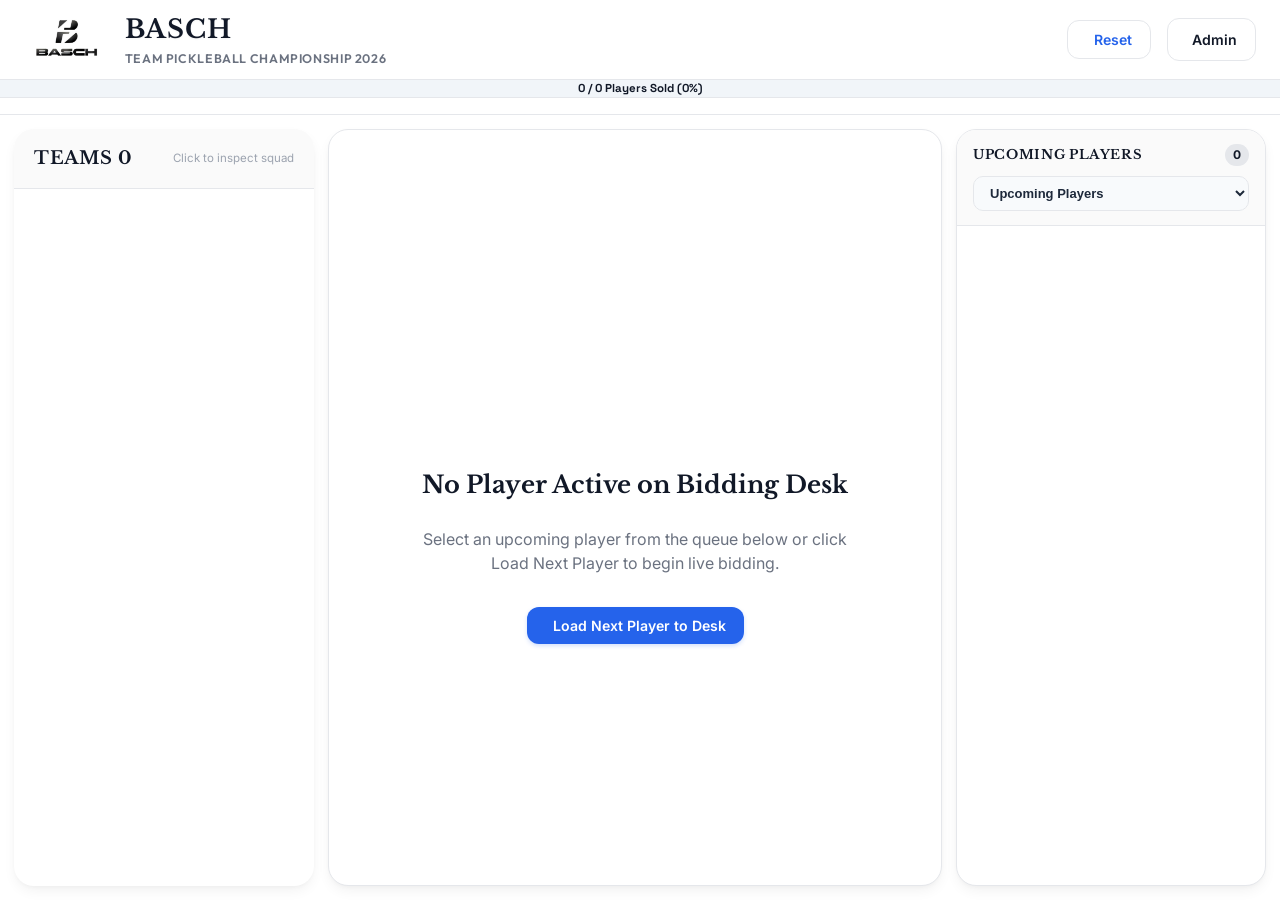
==== templates/index.html @ 8af58396 "Initial commit: BASCH Live Auction Dashboard" ====
<!DOCTYPE html>
<html lang="en">

<head>
    <meta charset="UTF-8">
    <meta name="viewport" content="width=device-width, initial-scale=1.0">
    <title>Live Auction Desk — CS Tennis Academy Pickleball Console</title>
    <!-- Libre Baskerville, Outfit, Poppins, Inter, Space Grotesk -->
    <link rel="preconnect" href="https://fonts.googleapis.com">
    <link rel="preconnect" href="https://fonts.gstatic.com" crossorigin>
    <link
        href="https://fonts.googleapis.com/css2?family=Libre+Baskerville:ital,wght@0,400;0,700;1,400&family=Outfit:wght@500;600;700;800;900&family=Inter:wght@400;500;600;700&family=Poppins:wght@600;700;800&family=Space+Grotesk:wght@600;700&display=swap"
        rel="stylesheet">
    <link rel="stylesheet" href="/static/css/style.css">
    <!-- Lucide Icons (Single clean SVG library) -->
    <script src="https://unpkg.com/lucide@latest"></script>
</head>

<body>

    <!-- Toast Container -->
    <div id="toastContainer" class="toast-container"></div>

    <!-- Header & Top Navigation (SaaS Architecture) -->
    <header class="app-header">
        <div class="header-brand">
            <img src="/static/assets/basch-logo.png" class="brand-logo" alt="BASCH Logo">
            <div class="header-titles">
                <div class="title-row">
                    <h1 id="headerAuctionName">BASCH</h1>
                    <span id="auctionStatusBadge" class="status-badge hidden" style="display:none;"></span>
                </div>
                <p id="headerTournamentSubtitle" style="font-size:0.78rem; color:var(--text-secondary);">Team Pickleball Championship 2026</p>
            </div>
        </div>

        <!-- Hidden elements preserved so JS controller runs cleanly -->
        <div class="hidden" style="display:none;">
            <input type="text" id="globalSearchInput">
            <div id="searchResultsDropdown"></div>
            <button id="btnStartPause"></button>
        </div>

        <!-- Action Controls & Far-Right Admin -->
        <div class="header-actions" style="margin-left: auto; display: flex; align-items: center; gap: 16px;">
            <div class="dropdown-wrapper">
                <button id="btnResetMenu" class="btn btn-outline">
                    <i data-lucide="rotate-ccw"></i>
                    <span>Reset</span>
                </button>
                <div id="resetDropdown" class="dropdown-menu hidden">
                    <a href="#" class="dropdown-item" data-reset="all"><i data-lucide="refresh-cw"></i> Reset Entire Auction</a>
                    <a href="#" class="dropdown-item" data-reset="teams"><i data-lucide="shield"></i> Reset Teams & Squads</a>
                    <a href="#" class="dropdown-item" data-reset="coins"><i data-lucide="coins"></i> Reset Coins Only</a>
                </div>
            </div>

            <a href="/admin/" class="btn btn-outline" style="display: flex; align-items: center; gap: 6px; text-decoration: none; border-color: var(--border-color); color: var(--text-primary); font-weight: 600;">
                <i data-lucide="settings"></i>
                <span>Admin</span>
            </a>
        </div>
    </header>

    <!-- Global Progress Strip -->
    <div class="global-progress-strip">
        <div id="globalProgressBar" class="progress-fill" style="width: 0%;"></div>
        <span id="globalProgressText" class="progress-text">0 / 0 Players Sold (0%)</span>
    </div>

    <!-- Category Filter Tabs Bar -->
    <div class="category-tabs-bar" id="categoryTabsBar">
        <!-- Dynamically injected category pills -->
    </div>

    <!-- Main 3-Column Arena Layout (Clean 32px Spacing) -->
    <main class="main-dashboard-grid">
        <!-- Left Panel: Compact Teams List (Zero Badge Clutter) -->
        <section class="panel panel-left-teams">
            <div class="panel-header">
                <h2>Teams <span class="badge" id="teamCountBadge">0</span></h2>
                <span style="font-size:0.72rem; color:var(--text-muted);">Click to inspect squad</span>
            </div>
            <div class="teams-scroll-box" id="teamsContainer">
                <!-- Dynamically injected compact team rows -->
            </div>
        </section>

        <!-- Center & Right Panel: Unified Professional Auction Console (50% Player / 50% Current Bid) -->
        <section class="panel panel-center-arena" id="centerArenaPanel"
            style="grid-column: 2; display: flex; flex-direction: column; overflow: hidden; background: #FFFFFF; border: 1px solid var(--border-color); border-radius: var(--radius-lg); box-shadow: var(--shadow-md);">
            <!-- Empty desk state -->
            <div id="noActivePlayerState" class="empty-arena-box"
                style="flex: 1; display: flex; flex-direction: column; align-items: center; justify-content: center; padding: 48px;">
                <i data-lucide="award"
                    style="width:64px; height:64px; color:var(--text-muted); stroke-width:1.5px;"></i>
                <h3 style="margin-top: 16px; font-size: 1.5rem; color: #111827;">No Player Active on Bidding Desk</h3>
                <p style="color: var(--text-secondary); margin: 8px 0 16px 0;">Select an upcoming player from the queue
                    below or click Load Next Player to begin live bidding.</p>
                <button id="btnLoadNextPlayer" class="btn btn-primary">
                    <i data-lucide="zap"></i>
                    <span>Load Next Player to Desk</span>
                </button>
            </div>

            <!-- Active Desk Container (50% Player / 50% Current Bid) -->
            <div id="activeArenaContainer" class="active-arena-box hidden"
                style="display: grid; grid-template-columns: 1fr 1fr; flex: 1; min-height: 0; overflow: hidden;">
                <!-- Hidden spans to preserve JS compatibility for rank/seed/base price -->
                <span id="activePlayerBasePrice" class="hidden"></span>
                <span id="activePlayerRanking" class="hidden"></span>
                <span id="activePlayerSeed" class="hidden"></span>

                <!-- LEFT SECTION: PLAYER (50%) -->
                <div class="console-left-player"
                    style="padding: 10px 20px 20px 20px; border-right: 1px solid var(--border-color); display: flex; flex-direction: column; overflow-y: auto;">
                    <div
                        style="font-size: 11px; font-weight: 700; color: #6B7280; text-transform: uppercase; letter-spacing: 0.08em; margin-bottom: 12px;">
                        ACTIVE PLAYER</div>

                    <!-- Player Card: Photo beside Name & Category -->
                    <div
                        style="display: flex; align-items: center; gap: 16px; margin-bottom: 16px; padding-bottom: 16px; border-bottom: 1px solid var(--border-color);">
                        <img id="activePlayerPhoto" src="" alt="Player Photo"
                            style="width: 100px; height: 100px; border-radius: 14px; object-fit: cover; border: 1px solid var(--border-color); box-shadow: var(--shadow-sm); flex-shrink: 0;">
                        <div style="display: flex; flex-direction: column; justify-content: center; overflow: hidden;">
                            <h2 id="activePlayerName"
                                style="font-family: 'Libre Baskerville', Georgia, serif; font-size: 24px; font-weight: 700; color: #111827; margin: 0 0 4px 0; line-height: 1.2; white-space: nowrap; overflow: hidden; text-overflow: ellipsis;">
                                Player Name</h2>
                            <div id="activePlayerCategoryBadge"
                                style="font-size: 14px; color: #6B7280; font-weight: 500;">Category</div>
                        </div>
                    </div>

                    <!-- Bid History Section -->
                    <div
                        style="display: flex; align-items: center; justify-content: space-between; margin-bottom: 10px;">
                        <span style="font-size: 15px; font-weight: 700; color: #111827;">Bid History</span>
                        <span style="font-size: 12px; color: #6B7280; font-weight: 600;" id="bidHistoryCount">0
                            Bids</span>
                    </div>
                    <div id="bidHistoryList"
                        style="display: flex; flex-direction: column; gap: 6px; overflow-y: auto; flex: 1; min-height: 120px; max-height: 260px;">
                        <p class="empty-text">No bids placed yet for this player.</p>
                    </div>
                </div>

                <!-- RIGHT SECTION: CURRENT BID (50%) -->
                <div class="console-right-bidding"
                    style="padding: 10px 20px 20px 20px; display: flex; flex-direction: column; gap: 14px; height: 100%; overflow: hidden;">
                    <!-- Hidden elements preserved for JS safety -->
                    <div style="display:none; height:0; overflow:hidden; position:absolute;">
                        <span id="timerDisplay"></span>
                        <button id="btnExtendTimer"></button>
                    </div>

                    <!-- 1. Header & Compact Banner: Current Bid Amount & Leading Team -->
                    <div>
                        <div
                            style="font-size: 13px; font-weight: 800; color: #64748B; text-transform: uppercase; letter-spacing: 0.08em; margin-bottom: 6px;">
                            CURRENT BID</div>
                        <div
                            style="background: #F8FAFC; border: 1.5px solid var(--border-color); border-radius: 12px; padding: 14px 20px; display: flex; align-items: center; justify-content: space-between; gap: 16px;">
                            <div style="display: flex; align-items: baseline; gap: 8px;">
                                <span id="currentBidAmount" class="num-font"
                                    style="font-size: 48px; font-weight: 800; color: #111827; line-height: 1;">0</span>
                                <span
                                    style="font-size: 15px; color: #D97706; font-weight: 700;">🪙 Coins</span>
                            </div>
                            <div style="text-align: right; display: flex; flex-direction: column; align-items: flex-end; justify-content: center; overflow: hidden;">
                                <div
                                    style="font-size: 11px; color: #64748B; font-weight: 700; text-transform: uppercase; letter-spacing: 0.06em; margin-bottom: 2px;">
                                    Highest Bidder</div>
                                <div id="highestBidderName"
                                    style="font-size: 20px; font-weight: 800; font-family: var(--font-heading); line-height: 1.2; color: #9CA3AF; white-space: nowrap; overflow: hidden; text-overflow: ellipsis; max-width: 210px;">
                                    Waiting for initial bid...</div>
                            </div>
                        </div>
                    </div>

                    <div style="border-top: 1px solid var(--border-color); margin: 2px 0;"></div>

                    <!-- 2. QUICK BID Block -->
                    <div>
                        <div
                            style="font-size: 12px; font-weight: 800; color: #64748B; text-transform: uppercase; letter-spacing: 0.08em; margin-bottom: 10px;">
                            QUICK BID</div>
                        <div id="bidButtonsContainer"
                            style="display: flex; flex-wrap: wrap; justify-content: center; gap: 8px; margin-bottom: 12px;">
                            <!-- Dynamically injected increment buttons -->
                        </div>
                        <div style="display: flex; gap: 8px; justify-content: center; align-items: center;">
                            <span style="font-size: 13px; font-weight: 600; color: #475569;">Custom Amount</span>
                            <input type="number" id="customBidInput" placeholder="Amount..." step="10" min="10"
                                style="padding: 8px 12px; border: 1.5px solid #CBD5E1; border-radius: 8px; font-size: 14px; width: 130px; text-align: center; font-weight: 600; background: #FFFFFF; color: #1E293B;">
                            <button id="btnCustomBid"
                                style="background: #2563EB; color: #FFFFFF; font-weight: 600; font-size: 14px; padding: 8px 16px; border: none; border-radius: 8px; cursor: pointer; transition: all 0.15s; box-shadow: 0 2px 6px rgba(37, 99, 235, 0.2);">+ Add</button>
                        </div>
                    </div>

                    <div style="border-top: 1px solid var(--border-color); margin: 2px 0;"></div>

                    <!-- 3. SELECT TEAM Block (Stretches to fill space so no scrollbar!) -->
                    <div style="flex: 1; min-height: 0; display: flex; flex-direction: column;">
                        <div
                            style="font-size: 12px; font-weight: 800; color: #64748B; text-transform: uppercase; letter-spacing: 0.08em; margin-bottom: 10px;">
                            SELECT TEAM</div>
                        <div id="quickTeamSelectorGrid"
                            style="display: grid; grid-template-columns: 1fr 1fr; gap: 10px; flex: 1; min-height: 0; overflow-y: auto; align-content: start; padding-right: 2px;">
                            <!-- Dynamically injected quick team buttons -->
                        </div>
                    </div>

                    <div style="border-top: 1px solid var(--border-color); margin: 2px 0;"></div>

                    <!-- 4. Action Buttons: SOLD and Undo / Mark Unsold -->
                    <div style="display: flex; flex-direction: column; gap: 10px; margin-top: auto;">
                        <button id="btnMarkSold"
                            style="width: 100%; height: 54px; background: #047857; color: #FFFFFF; border: none; border-radius: 12px; font-size: 18px; font-weight: 700; cursor: pointer; display: flex; align-items: center; justify-content: center; gap: 10px; box-shadow: 0 4px 12px rgba(4, 120, 87, 0.25); transition: background 0.15s;">
                            <svg xmlns="http://www.w3.org/2000/svg" width="22" height="22" viewBox="0 0 24 24" fill="none" stroke="currentColor" stroke-width="2.5" stroke-linecap="round" stroke-linejoin="round" class="lucide lucide-gavel"><path d="m14.5 12.5-8 8a2.119 2.119 0 1 1-3-3l8-8"/><path d="m16 16 6-6"/><path d="m8 8 6-6"/><path d="m9 7 8 8"/><path d="m21 11-8-8"/></svg>
                            <span>SOLD</span>
                        </button>
                        <div style="display: flex; gap: 10px;">
                            <button id="btnUndoBid"
                                style="flex: 1; height: 44px; background: #FFFFFF; color: #2563EB; border: 1.5px solid #2563EB; border-radius: 10px; font-size: 15px; font-weight: 600; cursor: pointer; transition: all 0.15s;">
                                Undo Last Bid
                            </button>
                            <button id="btnMarkUnsold"
                                style="flex: 1; height: 44px; background: #FFFFFF; color: #2563EB; border: 1.5px solid #2563EB; border-radius: 10px; font-size: 15px; font-weight: 600; cursor: pointer; transition: all 0.15s;"
                                title="Skip and mark as Unsold">
                                Mark Unsold
                            </button>
                        </div>
                    </div>
                </div>
            </div>
        </section>

        <!-- Right Panel: Players Roster with Dropdown (Upcoming, Sold, Unsold) -->
        <section class="panel panel-right-queue" id="queueRightPanel"
            style="grid-column: 3; display: flex; flex-direction: column; overflow: hidden; background: #FFFFFF; border: 1px solid var(--border-color); border-radius: var(--radius-lg); box-shadow: var(--shadow-md);">
            <div class="panel-header"
                style="flex-direction: column; align-items: stretch; gap: 10px; padding: 14px 16px;">
                <div style="display: flex; align-items: center; justify-content: space-between;">
                    <h2 id="currentQueueTitle"
                        style="font-size: 13px; font-weight: 800; color: #111827; letter-spacing: 0.05em; text-transform: uppercase;">
                        Upcoming Players</h2>
                    <span class="badge" id="queueCountBadge"
                        style="background: #E5E7EB; color: #111827; font-size: 12px; padding: 2px 8px; border-radius: 999px; font-weight: 700;">0</span>
                </div>
                <!-- Dropdown for All 3 Options -->
                <select id="queueSelectDropdown"
                    style="width: 100%; padding: 8px 12px; border: 1.5px solid var(--border-color); border-radius: 10px; font-weight: 600; font-size: 13px; background: #F8FAFC; color: #1E293B; cursor: pointer; outline: none; transition: all 0.15s;">
                    <option value="live">Upcoming Players</option>
                    <option value="sold">Sold Roster</option>
                    <option value="unsold">Unsold Pool</option>
                </select>
            </div>
            <!-- Scrollable Vertical List Container -->
            <div id="upcomingSlider"
                style="padding: 12px; overflow-y: auto; flex: 1; display: flex; flex-direction: column; gap: 8px;">
                <!-- Dynamically injected vertical player cards -->
            </div>
        </section>
    </main>

    <!-- Modal: Sold Confirmation Dialog -->
    <div id="soldConfirmModal" class="modal-backdrop hidden">
        <div class="modal-dialog" style="max-width: 440px;">
            <div class="modal-header" style="padding: 18px 24px;">
                <h3 style="font-size: 1rem; font-weight: 700; color: #111827;">Confirm Player Sale</h3>
                <button id="btnCancelSold" class="btn-close-modal">✕</button>
            </div>
            <div class="modal-body sold-confirm-body" style="padding: 24px; display: flex; flex-direction: column; align-items: center; gap: 20px;">
                <!-- Player Photo -->
                <img id="modalSoldPhoto" src="" alt="Player" class="modal-player-thumb"
                    style="width: 110px; height: 110px; border-radius: 16px; object-fit: cover; border: 2px solid var(--border-color); box-shadow: 0 4px 16px rgba(0,0,0,0.1);">

                <!-- Player Name -->
                <h2 id="modalSoldPlayerName"
                    style="font-family: var(--font-heading); font-size: 1.7rem; font-weight: 800; color: #111827; margin: 0; text-align: center; line-height: 1.2;">
                    Player Name
                </h2>

                <!-- Team Card: Logo + Name + Price -->
                <div id="modalSoldTeamCard" style="width: 100%; background: #F8FAFC; border: 1.5px solid var(--border-color); border-radius: 14px; padding: 16px 20px; display: flex; align-items: center; gap: 16px;">
                    <img id="modalSoldTeamLogo" src="" alt="Team Logo"
                        style="width: 52px; height: 52px; border-radius: 10px; object-fit: contain; background: #FFFFFF; border: 1px solid var(--border-color); padding: 4px; flex-shrink: 0;">
                    <div style="flex: 1; overflow: hidden;">
                        <div style="font-size: 11px; font-weight: 700; color: #64748B; text-transform: uppercase; letter-spacing: 0.08em; margin-bottom: 2px;">Winning Team</div>
                        <div id="modalSoldTeamName" style="font-family: var(--font-heading); font-size: 1.1rem; font-weight: 800; color: #111827; white-space: nowrap; overflow: hidden; text-overflow: ellipsis;">Team Name</div>
                    </div>
                    <div style="text-align: right; flex-shrink: 0;">
                        <div style="font-size: 11px; font-weight: 700; color: #64748B; text-transform: uppercase; letter-spacing: 0.08em; margin-bottom: 2px;">Final Price</div>
                        <div style="display: flex; align-items: baseline; gap: 4px; justify-content: flex-end;">
                            <strong id="modalSoldPrice" class="num-font" style="font-size: 1.5rem; font-weight: 800; color: #047857;">0</strong>
                            <span style="font-size: 0.8rem; color: #D97706; font-weight: 700;">🪙</span>
                        </div>
                    </div>
                </div>
            </div>
            <div class="modal-footer" style="padding: 16px 24px;">
                <button onclick="document.getElementById('soldConfirmModal').classList.add('hidden')"
                    class="btn btn-outline">Cancel</button>
                <button id="btnConfirmSoldAction" class="btn btn-success">Confirm SOLD</button>
            </div>
        </div>
    </div>

    <!-- Modal: Slide-Out Team Drawer for Squad Details -->
    <div id="teamDetailsModal" class="modal-backdrop hidden">
        <div class="modal-dialog">
            <div class="modal-header" id="teamModalHeaderStyle">
                <h3 id="teamModalName">Team Name</h3>
                <button id="btnCloseTeamModal" class="btn-close-modal">✕</button>
            </div>
            <div class="modal-body">
                <div class="team-meta-bar">
                    <div><span>Remaining Coins:</span> <strong id="teamModalCoins" class="num-font">5000</strong></div>
                    <div><span>Spent:</span> <strong id="teamModalSpent" class="num-font">0</strong></div>
                    <div><span>Squad Size:</span> <strong id="teamModalSquadSize" class="num-font">0 Players</strong>
                    </div>
                    <div><span>Avg Cost:</span> <strong id="teamModalAvgCost" class="num-font">0</strong></div>
                </div>
                <h4 style="font-family:var(--font-heading); margin-bottom:10px;">Purchased Squad Members</h4>
                <div id="teamModalSquadList" class="squad-list-grid">
                    <!-- Dynamically injected squad members -->
                </div>
            </div>
        </div>
    </div>

    <!-- Core Scripts -->
    <script src="/static/js/api.js"></script>
    <script src="/static/js/render.js"></script>
    <script src="/static/js/app.js"></script>
    <script>
        window.addEventListener("DOMContentLoaded", () => {
            if (window.lucide) lucide.createIcons();
        });
    </script>
</body>

</html>
---- static/css/style.css ----
/**
 * style.css - White Luxury + Sports Premium Theme (IPL / Apple SaaS Minimalism)
 * Zero emoji overload. Powered by Lucide SVG Icons, spacious padding (32px/48px), and high-legibility focus.
 */

:root {
    /* Palette Tokens */
    --bg-main: #FFFFFF;
    --bg-surface: #FAFAFA;
    --bg-subtle: #F1F5F9;
    --border-color: #E5E7EB;
    --border-focus: #2563EB;

    --text-primary: #111827;
    --text-secondary: #6B7280;
    --text-muted: #9CA3AF;

    --accent-primary: #2563EB;
    --accent-primary-hover: #1D4ED8;
    --accent-gold: #F4B400;
    --accent-gold-dark: #D97706;
    --accent-emerald: #10B981;
    --accent-warning: #F59E0B;
    --accent-orange: #FB923C;
    --accent-danger: #EF4444;

    /* Typography Hierarchy */
    --font-heading: 'Libre Baskerville', Georgia, serif;
    --font-subheading: 'Outfit', -apple-system, BlinkMacSystemFont, sans-serif;
    --font-body: 'Inter', -apple-system, BlinkMacSystemFont, sans-serif;
    --font-number: 'Space Grotesk', monospace, sans-serif;

    /* Shadows & Radii */
    --shadow-sm: 0 1px 3px rgba(0, 0, 0, 0.04);
    --shadow-md: 0 6px 14px -2px rgba(0, 0, 0, 0.06), 0 2px 4px -1px rgba(0, 0, 0, 0.03);
    --shadow-lg: 0 20px 30px -5px rgba(37, 99, 235, 0.08), 0 8px 10px -6px rgba(0, 0, 0, 0.03);

    --radius-sm: 8px;
    --radius-md: 12px;
    --radius-lg: 20px;
}

* {
    box-sizing: border-box;
    margin: 0;
    padding: 0;
}

body {
    background-color: var(--bg-main);
    color: var(--text-primary);
    font-family: var(--font-body);
    line-height: 1.5;
    height: 100vh;
    display: flex;
    flex-direction: column;
    overflow-x: hidden;
    overflow-y: auto;
}

.hidden {
    display: none !important;
}

/* Lucide SVG Icons Alignment */
.lucide {
    width: 18px;
    height: 18px;
    stroke-width: 2.2px;
    vertical-align: middle;
    flex-shrink: 0;
}

.lucide-lg {
    width: 24px;
    height: 24px;
}

.lucide-xl {
    width: 32px;
    height: 32px;
}

/* Metallic Gold Coin Badge */
.gold-coin-badge {
    background: linear-gradient(135deg, #FFD700 0%, #F4B400 50%, #D97706 100%);
    color: #111827;
    font-family: var(--font-number);
    font-weight: 700;
    font-size: 0.84rem;
    padding: 5px 14px;
    border-radius: 999px;
    display: inline-flex;
    align-items: center;
    gap: 6px;
    box-shadow: 0 2px 6px rgba(244, 180, 0, 0.35);
    white-space: nowrap;
}

.num-font {
    font-family: var(--font-number);
    font-weight: 700;
}

/* Toast Notifications */
.toast-container {
    position: fixed;
    top: 24px;
    right: 24px;
    z-index: 9999;
    display: flex;
    flex-direction: column;
    gap: 12px;
}

.toast {
    background: #111827;
    color: #FFFFFF;
    padding: 14px 22px;
    border-radius: var(--radius-md);
    box-shadow: var(--shadow-lg);
    font-weight: 600;
    font-size: 0.92rem;
    display: flex;
    align-items: center;
    gap: 12px;
    animation: toastFadeIn 0.25s ease;
}

@keyframes toastFadeIn {
    from {
        opacity: 0;
        transform: translateY(-10px);
    }

    to {
        opacity: 1;
        transform: translateY(0);
    }
}

.toast.toast-success {
    border-left: 5px solid var(--accent-emerald);
}

.toast.toast-error {
    border-left: 5px solid var(--accent-danger);
}

.toast.toast-info {
    border-left: 5px solid var(--accent-primary);
}

/* Header Panel & Top Navigation */
.app-header {
    background: #FFFFFF;
    border-bottom: 1px solid var(--border-color);
    padding: 10px 24px;
    display: flex;
    align-items: center;
    justify-content: space-between;
    gap: 24px;
    position: sticky;
    top: 0;
    z-index: 100;
}

.header-brand {
    display: flex;
    align-items: center;
    gap: 16px;
}

.brand-logo {
    height: 58px;
    width: auto;
    object-fit: contain;
}

.title-row {
    display: flex;
    align-items: center;
    gap: 12px;
}

.title-row h1 {
    font-family: var(--font-heading);
    font-size: 1.6rem;
    font-weight: 800;
    color: #111827;
    letter-spacing: 0.03em;
    text-transform: uppercase;
    text-shadow: 0 1px 2px rgba(0, 0, 0, 0.05);
}

.header-titles p {
    font-family: var(--font-subheading);
    font-size: 0.82rem;
    font-weight: 600;
    color: #2563EB;
    letter-spacing: 0.05em;
    text-transform: uppercase;
    margin-top: 2px;
}

.page-header {
    background: #FFFFFF;
    border-bottom: 1px solid var(--border-color);
    padding: 18px 32px;
    display: flex;
    align-items: center;
    justify-content: space-between;
    gap: 24px;
}

.page-header>div:first-child {
    font-family: var(--font-heading);
    font-size: 1.25rem;
    font-weight: 800;
    color: #111827;
    letter-spacing: 0.02em;
    text-transform: uppercase;
}

.page-header p {
    font-family: var(--font-subheading);
    font-size: 0.86rem;
    font-weight: 500;
    color: var(--text-secondary);
    text-transform: none;
    letter-spacing: normal;
    margin-top: 4px;
}

/* SaaS Navigation Links */
.app-nav {
    display: flex;
    align-items: center;
    gap: 4px;
    background: var(--bg-surface);
    padding: 4px;
    border-radius: var(--radius-md);
    border: 1px solid var(--border-color);
}

.nav-link {
    display: inline-flex;
    align-items: center;
    gap: 8px;
    padding: 8px 16px;
    border-radius: 8px;
    font-size: 0.86rem;
    font-weight: 600;
    color: var(--text-secondary);
    text-decoration: none;
    transition: all 0.15s ease;
}

.nav-link:hover {
    color: var(--text-primary);
    background: #FFFFFF;
}

.nav-link.active {
    background: #FFFFFF;
    color: var(--accent-primary);
    box-shadow: var(--shadow-sm);
}

/* Status Badges */
.status-badge {
    padding: 4px 12px;
    border-radius: 999px;
    font-size: 0.74rem;
    font-weight: 700;
    text-transform: uppercase;
    letter-spacing: 0.05em;
    display: inline-flex;
    align-items: center;
    gap: 6px;
}

.status-live {
    background: #ECFDF5;
    color: #10B981;
    border: 1px solid #A7F3D0;
}

.status-paused {
    background: #FFFBEB;
    color: #F59E0B;
    border: 1px solid #FDE68A;
}

.status-completed {
    background: #EFF6FF;
    color: #2563EB;
    border: 1px solid #BFDBFE;
}

/* Search Bar (280-340px) */
.search-wrapper {
    position: relative;
    width: 300px;
}

.search-input-box {
    display: flex;
    align-items: center;
    background: var(--bg-surface);
    border: 1px solid var(--border-color);
    border-radius: var(--radius-md);
    padding: 8px 14px;
    gap: 8px;
}

.search-input-box:focus-within {
    background: #FFFFFF;
    border-color: var(--border-focus);
    box-shadow: 0 0 0 3px rgba(37, 99, 235, 0.12);
}

#globalSearchInput {
    border: none;
    background: transparent;
    width: 100%;
    font-size: 0.86rem;
    color: var(--text-primary);
    font-family: var(--font-body);
}

#globalSearchInput:focus {
    outline: none;
}

.search-dropdown {
    position: absolute;
    top: calc(100% + 6px);
    left: 0;
    width: 100%;
    background: #FFFFFF;
    border: 1px solid var(--border-color);
    border-radius: var(--radius-md);
    box-shadow: var(--shadow-lg);
    z-index: 500;
    max-height: 320px;
    overflow-y: auto;
}

.search-item {
    padding: 12px 16px;
    border-bottom: 1px solid var(--border-color);
    font-size: 0.86rem;
    display: flex;
    justify-content: space-between;
    align-items: center;
    cursor: pointer;
}

.search-item:hover {
    background: var(--bg-subtle);
}

/* Buttons */
.header-actions {
    display: flex;
    align-items: center;
    gap: 12px;
}

.btn {
    display: inline-flex;
    align-items: center;
    justify-content: center;
    gap: 8px;
    padding: 10px 18px;
    border-radius: var(--radius-md);
    font-size: 0.88rem;
    font-weight: 600;
    font-family: var(--font-body);
    cursor: pointer;
    transition: all 0.18s ease;
    white-space: nowrap;
    border: none;
}

.btn-primary {
    background: var(--accent-primary);
    color: #FFFFFF;
    box-shadow: 0 2px 4px rgba(37, 99, 235, 0.2);
}

.btn-primary:hover {
    background: var(--accent-primary-hover);
    transform: translateY(-1px);
}

.btn-secondary,
.btn-outline {
    background: #FFFFFF;
    color: var(--accent-primary);
    border: 1px solid var(--border-color);
}

.btn-secondary:hover,
.btn-outline:hover {
    background: #EFF6FF;
    border-color: #2563EB;
}

.btn-success {
    background: var(--accent-emerald);
    color: #FFFFFF;
    box-shadow: 0 2px 4px rgba(16, 185, 129, 0.2);
}

.btn-success:hover {
    background: #059669;
}

.btn-danger {
    background: var(--accent-danger);
    color: #FFFFFF;
}

.btn-danger:hover {
    background: #DC2626;
}

.btn-warning {
    background: var(--accent-warning);
    color: #FFFFFF;
}

/* Dropdowns */
.dropdown-wrapper {
    position: relative;
}

.dropdown-menu {
    position: absolute;
    top: calc(100% + 6px);
    right: 0;
    background: #FFFFFF;
    border: 1px solid var(--border-color);
    border-radius: var(--radius-md);
    box-shadow: var(--shadow-md);
    z-index: 200;
    min-width: 220px;
    display: flex;
    flex-direction: column;
    padding: 6px 0;
}

.dropdown-item {
    padding: 10px 16px;
    color: var(--text-primary);
    text-decoration: none;
    font-size: 0.86rem;
    font-weight: 500;
    display: flex;
    align-items: center;
    gap: 8px;
}

.dropdown-item:hover {
    background: var(--bg-subtle);
}

/* Progress Strip */
.global-progress-strip {
    background: #F1F5F9;
    height: 18px;
    width: 100%;
    position: relative;
    display: flex;
    align-items: center;
    justify-content: center;
    border-bottom: 1px solid var(--border-color);
}

.progress-fill {
    background: linear-gradient(90deg, #059669, #10B981);
    height: 100%;
    position: absolute;
    left: 0;
    top: 0;
    transition: width 0.35s ease;
}

.progress-text {
    position: relative;
    z-index: 2;
    font-size: 0.72rem;
    font-weight: 700;
    color: #111827;
    font-family: var(--font-number);
}

/* Category Filter Bar */
.category-tabs-bar {
    background: #FFFFFF;
    border-bottom: 1px solid var(--border-color);
    padding: 8px 24px;
    display: flex;
    align-items: center;
    gap: 8px;
    overflow-x: auto;
    scrollbar-width: none;
    -ms-overflow-style: none;
}
.category-tabs-bar::-webkit-scrollbar { display: none; }

.cat-pill {
    background: var(--bg-surface);
    border: 1.5px solid var(--border-color);
    padding: 6px 16px;
    border-radius: 999px;
    font-size: 0.82rem;
    font-weight: 700;
    color: var(--text-secondary);
    cursor: pointer;
    display: flex;
    align-items: center;
    gap: 7px;
    transition: all 0.18s ease;
    white-space: nowrap;
    letter-spacing: 0.02em;
    font-family: var(--font-subheading);
}

.cat-pill:hover {
    background: #F3F4F6;
    color: var(--text-primary);
    border-color: #CBD5E1;
}

.cat-pill.active {
    background: #EFF6FF;
    border-color: #2563EB;
    color: #2563EB;
    box-shadow: 0 0 0 3px rgba(37,99,235,0.08);
}

.cat-badge {
    background: #E5E7EB;
    color: var(--text-primary);
    font-size: 0.72rem;
    font-family: var(--font-number);
    font-weight: 700;
    padding: 1px 7px;
    border-radius: 999px;
}

.cat-pill.active .cat-badge {
    background: #DBEAFE;
    color: #1D4ED8;
}

/* Main Arena Grid (300px Teams + Professional Console 1fr + 310px Queue) */
.main-dashboard-grid {
    display: grid;
    grid-template-columns: 300px 1fr 310px;
    gap: 14px;
    padding: 14px;
    flex: 1;
    min-height: 0;
}

.panel {
    background: #FFFFFF;
    border-radius: var(--radius-lg);
    display: flex;
    flex-direction: column;
    overflow: hidden;
    box-shadow: var(--shadow-md);
}

.panel-header {
    padding: 16px 20px;
    border-bottom: 1px solid var(--border-color);
    background: var(--bg-surface);
    display: flex;
    align-items: center;
    justify-content: space-between;
}

.panel-header h2 {
    font-family: var(--font-heading);
    font-size: 1.12rem;
    font-weight: 800;
    color: var(--text-primary);
    letter-spacing: 0.03em;
    text-transform: uppercase;
}

/* Left Panel: Compact Teams List (Zero Clutter, Click Opens Drawer) */
.teams-scroll-box {
    padding: 14px;
    overflow-y: auto;
    display: flex;
    flex-direction: column;
    gap: 12px;
    flex: 1;
}

.team-row-compact {
    background: #FFFFFF;
    border: 1px solid var(--border-color);
    border-radius: var(--radius-md);
    padding: 14px 16px;
    display: flex;
    flex-direction: column;
    align-items: stretch;
    gap: 6px;
    cursor: pointer;
    transition: all 0.18s ease;
}

.team-row-compact:hover {
    background: var(--bg-surface);
    border-color: #2563EB;
    transform: translateX(2px);
}

.team-row-compact.leading-bidder {
    background: #FFFDF5 !important;
    border: 2px solid var(--accent-gold) !important;
}

.team-dot {
    width: 12px;
    height: 12px;
    border-radius: 50%;
    flex-shrink: 0;
}

.team-row-left {
    display: flex;
    align-items: center;
    gap: 12px;
}

.team-row-left strong {
    font-family: var(--font-heading);
    font-size: 0.92rem;
    font-weight: 700;
    color: var(--text-primary);
}

/* Center Desk: HUGE Visual Focus */
.panel-center-arena {
    padding: 32px;
    display: flex;
    flex-direction: column;
    justify-content: space-between;
    background: #FFFFFF;
    gap: 24px;
}

.empty-arena-box {
    flex: 1;
    display: flex;
    flex-direction: column;
    align-items: center;
    justify-content: center;
    text-align: center;
    padding: 48px;
    gap: 16px;
}

.empty-arena-box h3 {
    font-family: var(--font-heading);
    font-size: 1.5rem;
}

.player-spotlight-huge {
    display: flex;
    align-items: center;
    gap: 28px;
    background: #FFFFFF;
    padding: 24px;
    border-radius: var(--radius-lg);
    box-shadow: var(--shadow-md);
    border: 1px solid var(--border-color);
}

.photo-box-huge {
    position: relative;
    width: 130px;
    height: 130px;
    flex-shrink: 0;
}

.player-photo-huge {
    width: 100%;
    height: 100%;
    border-radius: 16px;
    object-fit: cover;
    border: 1px solid var(--border-color);
}

.live-dot-badge {
    position: absolute;
    bottom: -10px;
    left: 50%;
    transform: translateX(-50%);
    background: #10B981;
    color: #FFFFFF;
    font-size: 0.72rem;
    font-weight: 800;
    padding: 3px 12px;
    border-radius: 999px;
    box-shadow: 0 2px 6px rgba(16, 185, 129, 0.4);
    display: flex;
    align-items: center;
    gap: 4px;
    text-transform: uppercase;
}

.player-info-huge h2 {
    font-family: var(--font-heading);
    font-size: 2rem;
    font-weight: 800;
    color: var(--text-primary);
    margin-bottom: 6px;
}

.player-meta-row {
    display: flex;
    align-items: center;
    gap: 12px;
    font-size: 0.92rem;
    color: var(--text-secondary);
}

/* HUGE Current Bid Desk */
.live-bid-display-huge {
    display: grid;
    grid-template-columns: 1fr 220px;
    gap: 24px;
}

.current-bid-box-huge {
    background: #FFFDF5;
    border: 2px solid var(--accent-gold);
    border-radius: var(--radius-lg);
    padding: 24px 32px;
    display: flex;
    flex-direction: column;
    justify-content: center;
    box-shadow: 0 6px 20px rgba(244, 180, 0, 0.16);
}

.current-bid-box-huge .label {
    font-size: 0.82rem;
    font-weight: 800;
    color: var(--accent-gold-dark);
    text-transform: uppercase;
    letter-spacing: 0.08em;
    margin-bottom: 6px;
}

.bid-amount-giant {
    font-family: var(--font-number);
    font-size: 3.5rem;
    font-weight: 700;
    color: #111827;
    line-height: 1.1;
    display: flex;
    align-items: center;
    gap: 12px;
}

.leading-team-banner {
    margin-top: 10px;
    font-size: 0.95rem;
    font-weight: 700;
    color: #059669;
}

.timer-box-huge {
    background: var(--bg-surface);
    border: 1px solid var(--border-color);
    border-radius: var(--radius-lg);
    padding: 24px;
    display: flex;
    flex-direction: column;
    align-items: center;
    justify-content: center;
}

.timer-box-huge .label {
    font-size: 0.82rem;
    font-weight: 800;
    color: var(--text-secondary);
    text-transform: uppercase;
    letter-spacing: 0.08em;
    margin-bottom: 6px;
}

.timer-digits-giant {
    font-family: var(--font-number);
    font-size: 3rem;
    font-weight: 700;
    color: var(--accent-orange);
}

/* Step Bid Controls */
.bid-controls-section {
    display: flex;
    flex-direction: column;
    gap: 12px;
}

.step-buttons-grid {
    display: grid;
    grid-template-columns: repeat(4, 1fr);
    gap: 12px;
}

.btn-bid-step {
    background: #FFFFFF;
    border: 2px solid #2563EB;
    border-radius: var(--radius-md);
    padding: 14px;
    font-family: var(--font-number);
    font-size: 1.15rem;
    font-weight: 700;
    color: #2563EB;
    cursor: pointer;
    transition: all 0.18s ease;
}

.btn-bid-step:hover {
    background: #2563EB;
    color: #FFFFFF;
}

/* Action Toolbar */
.arena-action-toolbar {
    display: grid;
    grid-template-columns: 2fr 1fr 1fr;
    gap: 12px;
    margin-top: 8px;
}

.btn-sell-action {
    font-size: 1.1rem;
    font-weight: 800;
    padding: 16px;
    letter-spacing: 0.04em;
}

/* Right Panel: Minimalist Feed */
.history-list {
    display: flex;
    flex-direction: column;
    gap: 8px;
}

.history-item-minimal {
    background: #FFFFFF;
    border: 1px solid var(--border-color);
    border-radius: 10px;
    padding: 12px 16px;
    display: flex;
    align-items: center;
    justify-content: space-between;
}

/* Bottom Queue Panel */
.bottom-queue-panel {
    background: #FFFFFF;
    border-top: 1px solid var(--border-color);
    padding: 24px 32px;
    display: flex;
    flex-direction: column;
    gap: 14px;
}

.queue-header {
    display: flex;
    align-items: center;
    justify-content: space-between;
}

.slider-cards-track {
    display: flex;
    gap: 16px;
}

.slider-card-compact {
    background: #FFFFFF;
    border: 1px solid var(--border-color);
    border-radius: 14px;
    padding: 12px 16px;
    min-width: 200px;
    display: flex;
    align-items: center;
    gap: 14px;
    cursor: pointer;
    transition: all 0.2s ease;
    box-shadow: var(--shadow-sm);
}

.slider-card-compact:hover {
    border-color: #2563EB;
    box-shadow: var(--shadow-md);
    transform: translateY(-2px);
}

.slider-thumb-sm {
    width: 44px;
    height: 44px;
    border-radius: 8px;
    object-fit: cover;
}

/* Modals */
.modal-backdrop {
    position: fixed;
    top: 0;
    left: 0;
    width: 100vw;
    height: 100vh;
    background: rgba(17, 24, 39, 0.7);
    z-index: 1000;
    display: flex;
    align-items: center;
    justify-content: center;
    padding: 24px;
}

.modal-dialog {
    background: #FFFFFF;
    border-radius: var(--radius-lg);
    box-shadow: var(--shadow-lg);
    width: 100%;
    max-width: 520px;
    overflow: hidden;
    animation: modalScale 0.2s ease;
}

@keyframes modalScale {
    from {
        opacity: 0;
        transform: scale(0.96);
    }

    to {
        opacity: 1;
        transform: scale(1);
    }
}

.modal-header {
    padding: 20px 28px;
    border-bottom: 1px solid var(--border-color);
    display: flex;
    align-items: center;
    justify-content: space-between;
}

.modal-header h3 {
    font-family: var(--font-heading);
    font-size: 1.25rem;
}

.modal-body {
    padding: 28px;
}

.modal-footer {
    padding: 18px 28px;
    border-top: 1px solid var(--border-color);
    background: var(--bg-surface);
    display: flex;
    justify-content: flex-end;
    gap: 12px;
}
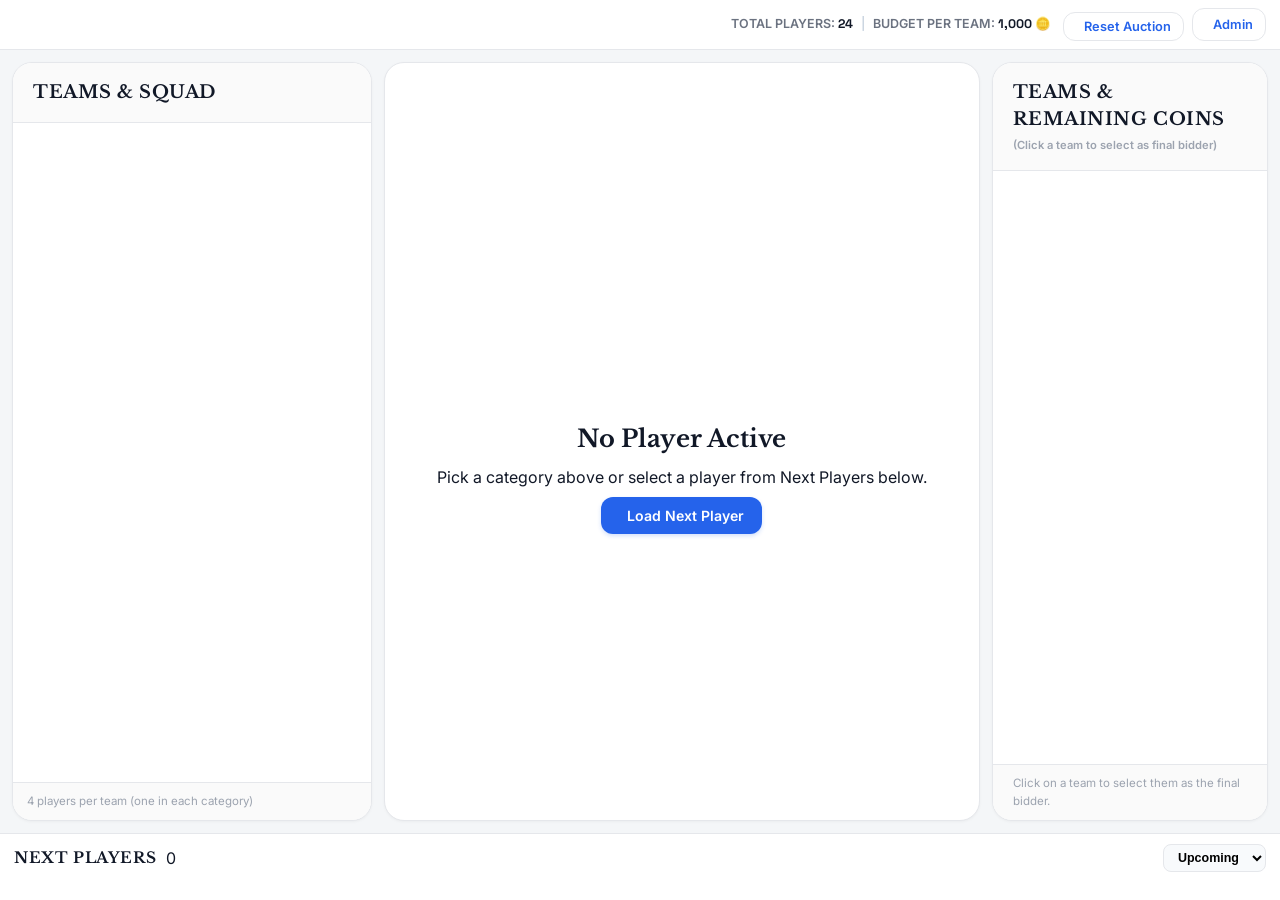
==== commit 0a5e89c5: "latest" ====
--- a/templates/index.html
+++ b/templates/index.html
@@ -4,49 +4,33 @@
 <head>
     <meta charset="UTF-8">
     <meta name="viewport" content="width=device-width, initial-scale=1.0">
-    <title>Live Auction Desk — CS Tennis Academy Pickleball Console</title>
-    <!-- Libre Baskerville, Outfit, Poppins, Inter, Space Grotesk -->
+    <title>Player Auction — Lawn Tennis</title>
     <link rel="preconnect" href="https://fonts.googleapis.com">
     <link rel="preconnect" href="https://fonts.gstatic.com" crossorigin>
     <link
         href="https://fonts.googleapis.com/css2?family=Libre+Baskerville:ital,wght@0,400;0,700;1,400&family=Outfit:wght@500;600;700;800;900&family=Inter:wght@400;500;600;700&family=Poppins:wght@600;700;800&family=Space+Grotesk:wght@600;700&display=swap"
         rel="stylesheet">
     <link rel="stylesheet" href="/static/css/style.css">
-    <!-- Lucide Icons (Single clean SVG library) -->
     <script src="https://unpkg.com/lucide@latest"></script>
 </head>
 
-<body>
-
-    <!-- Toast Container -->
+<body class="auction-desk">
+
     <div id="toastContainer" class="toast-container"></div>
 
-    <!-- Header & Top Navigation (SaaS Architecture) -->
-    <header class="app-header">
-        <div class="header-brand">
-            <img src="/static/assets/basch-logo.png" class="brand-logo" alt="BASCH Logo">
-            <div class="header-titles">
-                <div class="title-row">
-                    <h1 id="headerAuctionName">BASCH</h1>
-                    <span id="auctionStatusBadge" class="status-badge hidden" style="display:none;"></span>
-                </div>
-                <p id="headerTournamentSubtitle" style="font-size:0.78rem; color:var(--text-secondary);">Team Pickleball Championship 2026</p>
-            </div>
-        </div>
-
-        <!-- Hidden elements preserved so JS controller runs cleanly -->
-        <div class="hidden" style="display:none;">
-            <input type="text" id="globalSearchInput">
-            <div id="searchResultsDropdown"></div>
-            <button id="btnStartPause"></button>
-        </div>
-
-        <!-- Action Controls & Far-Right Admin -->
-        <div class="header-actions" style="margin-left: auto; display: flex; align-items: center; gap: 16px;">
+    <!-- Compact utility strip -->
+    <div class="utility-strip">
+        <div class="category-tabs-bar" id="categoryTabsBar"></div>
+        <div class="utility-stats">
+            <span>TOTAL PLAYERS: <strong id="statTotalPlayers">24</strong></span>
+            <span class="stat-sep">|</span>
+            <span>BUDGET PER TEAM: <strong id="statBudgetPerTeam">1,000</strong> 🪙</span>
+        </div>
+        <div class="utility-actions">
             <div class="dropdown-wrapper">
-                <button id="btnResetMenu" class="btn btn-outline">
+                <button id="btnResetMenu" class="btn btn-outline btn-sm">
                     <i data-lucide="rotate-ccw"></i>
-                    <span>Reset</span>
+                    <span>Reset Auction</span>
                 </button>
                 <div id="resetDropdown" class="dropdown-menu hidden">
                     <a href="#" class="dropdown-item" data-reset="all"><i data-lucide="refresh-cw"></i> Reset Entire Auction</a>
@@ -54,217 +38,153 @@
                     <a href="#" class="dropdown-item" data-reset="coins"><i data-lucide="coins"></i> Reset Coins Only</a>
                 </div>
             </div>
-
-            <a href="/admin/" class="btn btn-outline" style="display: flex; align-items: center; gap: 6px; text-decoration: none; border-color: var(--border-color); color: var(--text-primary); font-weight: 600;">
+            <a href="/admin/" class="btn btn-outline btn-sm" style="text-decoration:none;">
                 <i data-lucide="settings"></i>
                 <span>Admin</span>
             </a>
         </div>
-    </header>
-
-    <!-- Global Progress Strip -->
-    <div class="global-progress-strip">
-        <div id="globalProgressBar" class="progress-fill" style="width: 0%;"></div>
-        <span id="globalProgressText" class="progress-text">0 / 0 Players Sold (0%)</span>
-    </div>
-
-    <!-- Category Filter Tabs Bar -->
-    <div class="category-tabs-bar" id="categoryTabsBar">
-        <!-- Dynamically injected category pills -->
-    </div>
-
-    <!-- Main 3-Column Arena Layout (Clean 32px Spacing) -->
-    <main class="main-dashboard-grid">
-        <!-- Left Panel: Compact Teams List (Zero Badge Clutter) -->
+    </div>
+
+    <!-- Hidden legacy hooks kept for JS safety -->
+    <div class="hidden" style="display:none;">
+        <input type="text" id="globalSearchInput">
+        <div id="searchResultsDropdown"></div>
+        <button id="btnStartPause"></button>
+        <div id="globalProgressBar"></div>
+        <span id="globalProgressText"></span>
+        <span id="headerAuctionName"></span>
+        <span id="headerTournamentSubtitle"></span>
+        <span id="auctionStatusBadge"></span>
+        <span id="timerDisplay"></span>
+        <button id="btnExtendTimer"></button>
+        <span id="teamCountBadge">0</span>
+        <span id="bidHistoryCount">0</span>
+        <div id="bidHistoryList"></div>
+    </div>
+
+    <main class="main-dashboard-grid auction-layout">
+        <!-- Left: Teams & Squad -->
         <section class="panel panel-left-teams">
             <div class="panel-header">
-                <h2>Teams <span class="badge" id="teamCountBadge">0</span></h2>
-                <span style="font-size:0.72rem; color:var(--text-muted);">Click to inspect squad</span>
-            </div>
-            <div class="teams-scroll-box" id="teamsContainer">
-                <!-- Dynamically injected compact team rows -->
-            </div>
+                <h2>Teams &amp; Squad</h2>
+            </div>
+            <div class="teams-scroll-box" id="teamsContainer"></div>
+            <div class="teams-footer-note">4 players per team (one in each category)</div>
         </section>
 
-        <!-- Center & Right Panel: Unified Professional Auction Console (50% Player / 50% Current Bid) -->
-        <section class="panel panel-center-arena" id="centerArenaPanel"
-            style="grid-column: 2; display: flex; flex-direction: column; overflow: hidden; background: #FFFFFF; border: 1px solid var(--border-color); border-radius: var(--radius-lg); box-shadow: var(--shadow-md);">
-            <!-- Empty desk state -->
-            <div id="noActivePlayerState" class="empty-arena-box"
-                style="flex: 1; display: flex; flex-direction: column; align-items: center; justify-content: center; padding: 48px;">
-                <i data-lucide="award"
-                    style="width:64px; height:64px; color:var(--text-muted); stroke-width:1.5px;"></i>
-                <h3 style="margin-top: 16px; font-size: 1.5rem; color: #111827;">No Player Active on Bidding Desk</h3>
-                <p style="color: var(--text-secondary); margin: 8px 0 16px 0;">Select an upcoming player from the queue
-                    below or click Load Next Player to begin live bidding.</p>
+        <!-- Center: Active auction -->
+        <section class="panel panel-center-arena" id="centerArenaPanel">
+            <div id="noActivePlayerState" class="empty-arena-box">
+                <i data-lucide="award" style="width:64px; height:64px; color:var(--text-muted); stroke-width:1.5px;"></i>
+                <h3>No Player Active</h3>
+                <p>Pick a category above or select a player from Next Players below.</p>
                 <button id="btnLoadNextPlayer" class="btn btn-primary">
                     <i data-lucide="zap"></i>
-                    <span>Load Next Player to Desk</span>
+                    <span>Load Next Player</span>
                 </button>
             </div>
 
-            <!-- Active Desk Container (50% Player / 50% Current Bid) -->
-            <div id="activeArenaContainer" class="active-arena-box hidden"
-                style="display: grid; grid-template-columns: 1fr 1fr; flex: 1; min-height: 0; overflow: hidden;">
-                <!-- Hidden spans to preserve JS compatibility for rank/seed/base price -->
+            <div id="activeArenaContainer" class="active-arena-box hidden">
                 <span id="activePlayerBasePrice" class="hidden"></span>
                 <span id="activePlayerRanking" class="hidden"></span>
                 <span id="activePlayerSeed" class="hidden"></span>
 
-                <!-- LEFT SECTION: PLAYER (50%) -->
-                <div class="console-left-player"
-                    style="padding: 10px 20px 20px 20px; border-right: 1px solid var(--border-color); display: flex; flex-direction: column; overflow-y: auto;">
-                    <div
-                        style="font-size: 11px; font-weight: 700; color: #6B7280; text-transform: uppercase; letter-spacing: 0.08em; margin-bottom: 12px;">
-                        ACTIVE PLAYER</div>
-
-                    <!-- Player Card: Photo beside Name & Category -->
-                    <div
-                        style="display: flex; align-items: center; gap: 16px; margin-bottom: 16px; padding-bottom: 16px; border-bottom: 1px solid var(--border-color);">
-                        <img id="activePlayerPhoto" src="" alt="Player Photo"
-                            style="width: 100px; height: 100px; border-radius: 14px; object-fit: cover; border: 1px solid var(--border-color); box-shadow: var(--shadow-sm); flex-shrink: 0;">
-                        <div style="display: flex; flex-direction: column; justify-content: center; overflow: hidden;">
-                            <h2 id="activePlayerName"
-                                style="font-family: 'Libre Baskerville', Georgia, serif; font-size: 24px; font-weight: 700; color: #111827; margin: 0 0 4px 0; line-height: 1.2; white-space: nowrap; overflow: hidden; text-overflow: ellipsis;">
-                                Player Name</h2>
-                            <div id="activePlayerCategoryBadge"
-                                style="font-size: 14px; color: #6B7280; font-weight: 500;">Category</div>
-                        </div>
-                    </div>
-
-                    <!-- Bid History Section -->
-                    <div
-                        style="display: flex; align-items: center; justify-content: space-between; margin-bottom: 10px;">
-                        <span style="font-size: 15px; font-weight: 700; color: #111827;">Bid History</span>
-                        <span style="font-size: 12px; color: #6B7280; font-weight: 600;" id="bidHistoryCount">0
-                            Bids</span>
-                    </div>
-                    <div id="bidHistoryList"
-                        style="display: flex; flex-direction: column; gap: 6px; overflow-y: auto; flex: 1; min-height: 120px; max-height: 260px;">
-                        <p class="empty-text">No bids placed yet for this player.</p>
-                    </div>
-                </div>
-
-                <!-- RIGHT SECTION: CURRENT BID (50%) -->
-                <div class="console-right-bidding"
-                    style="padding: 10px 20px 20px 20px; display: flex; flex-direction: column; gap: 14px; height: 100%; overflow: hidden;">
-                    <!-- Hidden elements preserved for JS safety -->
-                    <div style="display:none; height:0; overflow:hidden; position:absolute;">
-                        <span id="timerDisplay"></span>
-                        <button id="btnExtendTimer"></button>
-                    </div>
-
-                    <!-- 1. Header & Compact Banner: Current Bid Amount & Leading Team -->
-                    <div>
-                        <div
-                            style="font-size: 13px; font-weight: 800; color: #64748B; text-transform: uppercase; letter-spacing: 0.08em; margin-bottom: 6px;">
-                            CURRENT BID</div>
-                        <div
-                            style="background: #F8FAFC; border: 1.5px solid var(--border-color); border-radius: 12px; padding: 14px 20px; display: flex; align-items: center; justify-content: space-between; gap: 16px;">
-                            <div style="display: flex; align-items: baseline; gap: 8px;">
-                                <span id="currentBidAmount" class="num-font"
-                                    style="font-size: 48px; font-weight: 800; color: #111827; line-height: 1;">0</span>
-                                <span
-                                    style="font-size: 15px; color: #D97706; font-weight: 700;">🪙 Coins</span>
+                <div class="arena-player-block">
+                    <img id="activePlayerPhoto" src="" alt="Player" class="arena-player-photo">
+                    <div class="arena-player-meta">
+                        <h2 id="activePlayerName">Player Name</h2>
+                        <div id="activePlayerCategoryBadge" class="arena-cat-badge">Category</div>
+                        <div class="arena-base-price">
+                            <span class="coin-icon">🪙</span>
+                            <span id="activePlayerBasePriceVisible" class="num-font">100</span>
+                            <span class="base-label">Base Price</span>
+                        </div>
+                    </div>
+                    <div class="arena-current-bid">
+                        <div class="bid-label">Current Bid</div>
+                        <div class="bid-value-row">
+                            <span id="currentBidAmount" class="num-font">0</span>
+                            <span class="bid-coins-label">COINS</span>
+                        </div>
+                        <div class="bid-leader-row">
+                            <span class="leader-label">Highest Bidder (to be selected)</span>
+                            <div id="highestBidderDisplay" class="leader-team">
+                                <img id="highestBidderLogo" class="leader-logo hidden" src="" alt="">
+                                <span id="highestBidderName">Select a team from the right panel</span>
                             </div>
-                            <div style="text-align: right; display: flex; flex-direction: column; align-items: flex-end; justify-content: center; overflow: hidden;">
-                                <div
-                                    style="font-size: 11px; color: #64748B; font-weight: 700; text-transform: uppercase; letter-spacing: 0.06em; margin-bottom: 2px;">
-                                    Highest Bidder</div>
-                                <div id="highestBidderName"
-                                    style="font-size: 20px; font-weight: 800; font-family: var(--font-heading); line-height: 1.2; color: #9CA3AF; white-space: nowrap; overflow: hidden; text-overflow: ellipsis; max-width: 210px;">
-                                    Waiting for initial bid...</div>
-                            </div>
-                        </div>
-                    </div>
-
-                    <div style="border-top: 1px solid var(--border-color); margin: 2px 0;"></div>
-
-                    <!-- 2. QUICK BID Block -->
-                    <div>
-                        <div
-                            style="font-size: 12px; font-weight: 800; color: #64748B; text-transform: uppercase; letter-spacing: 0.08em; margin-bottom: 10px;">
-                            QUICK BID</div>
-                        <div id="bidButtonsContainer"
-                            style="display: flex; flex-wrap: wrap; justify-content: center; gap: 8px; margin-bottom: 12px;">
-                            <!-- Dynamically injected increment buttons -->
-                        </div>
-                        <div style="display: flex; gap: 8px; justify-content: center; align-items: center;">
-                            <span style="font-size: 13px; font-weight: 600; color: #475569;">Custom Amount</span>
-                            <input type="number" id="customBidInput" placeholder="Amount..." step="10" min="10"
-                                style="padding: 8px 12px; border: 1.5px solid #CBD5E1; border-radius: 8px; font-size: 14px; width: 130px; text-align: center; font-weight: 600; background: #FFFFFF; color: #1E293B;">
-                            <button id="btnCustomBid"
-                                style="background: #2563EB; color: #FFFFFF; font-weight: 600; font-size: 14px; padding: 8px 16px; border: none; border-radius: 8px; cursor: pointer; transition: all 0.15s; box-shadow: 0 2px 6px rgba(37, 99, 235, 0.2);">+ Add</button>
-                        </div>
-                    </div>
-
-                    <div style="border-top: 1px solid var(--border-color); margin: 2px 0;"></div>
-
-                    <!-- 3. SELECT TEAM Block (Stretches to fill space so no scrollbar!) -->
-                    <div style="flex: 1; min-height: 0; display: flex; flex-direction: column;">
-                        <div
-                            style="font-size: 12px; font-weight: 800; color: #64748B; text-transform: uppercase; letter-spacing: 0.08em; margin-bottom: 10px;">
-                            SELECT TEAM</div>
-                        <div id="quickTeamSelectorGrid"
-                            style="display: grid; grid-template-columns: 1fr 1fr; gap: 10px; flex: 1; min-height: 0; overflow-y: auto; align-content: start; padding-right: 2px;">
-                            <!-- Dynamically injected quick team buttons -->
-                        </div>
-                    </div>
-
-                    <div style="border-top: 1px solid var(--border-color); margin: 2px 0;"></div>
-
-                    <!-- 4. Action Buttons: SOLD and Undo / Mark Unsold -->
-                    <div style="display: flex; flex-direction: column; gap: 10px; margin-top: auto;">
-                        <button id="btnMarkSold"
-                            style="width: 100%; height: 54px; background: #047857; color: #FFFFFF; border: none; border-radius: 12px; font-size: 18px; font-weight: 700; cursor: pointer; display: flex; align-items: center; justify-content: center; gap: 10px; box-shadow: 0 4px 12px rgba(4, 120, 87, 0.25); transition: background 0.15s;">
-                            <svg xmlns="http://www.w3.org/2000/svg" width="22" height="22" viewBox="0 0 24 24" fill="none" stroke="currentColor" stroke-width="2.5" stroke-linecap="round" stroke-linejoin="round" class="lucide lucide-gavel"><path d="m14.5 12.5-8 8a2.119 2.119 0 1 1-3-3l8-8"/><path d="m16 16 6-6"/><path d="m8 8 6-6"/><path d="m9 7 8 8"/><path d="m21 11-8-8"/></svg>
-                            <span>SOLD</span>
+                        </div>
+                    </div>
+                </div>
+
+                <div class="arena-controls">
+                    <div class="quick-bid-block">
+                        <div class="block-label">Quick Bid</div>
+                        <div id="bidButtonsContainer" class="bid-step-row"></div>
+                        <div class="custom-bid-row">
+                            <input type="number" id="customBidInput" placeholder="Enter custom amount" step="10" min="10">
+                            <button id="btnCustomBid" class="btn btn-primary">UPDATE BID</button>
+                        </div>
+                    </div>
+
+                    <div class="sold-actions">
+                        <button id="btnMarkSold" class="btn-sold">
+                            <i data-lucide="gavel"></i>
+                            <span>SOLD!</span>
                         </button>
-                        <div style="display: flex; gap: 10px;">
-                            <button id="btnUndoBid"
-                                style="flex: 1; height: 44px; background: #FFFFFF; color: #2563EB; border: 1.5px solid #2563EB; border-radius: 10px; font-size: 15px; font-weight: 600; cursor: pointer; transition: all 0.15s;">
-                                Undo Last Bid
-                            </button>
-                            <button id="btnMarkUnsold"
-                                style="flex: 1; height: 44px; background: #FFFFFF; color: #2563EB; border: 1.5px solid #2563EB; border-radius: 10px; font-size: 15px; font-weight: 600; cursor: pointer; transition: all 0.15s;"
-                                title="Skip and mark as Unsold">
-                                Mark Unsold
-                            </button>
-                        </div>
+                        <button id="btnUndoBid" class="btn btn-outline btn-undo-only">Undo Last Bid</button>
                     </div>
                 </div>
             </div>
         </section>
 
-        <!-- Right Panel: Players Roster with Dropdown (Upcoming, Sold, Unsold) -->
-        <section class="panel panel-right-queue" id="queueRightPanel"
-            style="grid-column: 3; display: flex; flex-direction: column; overflow: hidden; background: #FFFFFF; border: 1px solid var(--border-color); border-radius: var(--radius-lg); box-shadow: var(--shadow-md);">
-            <div class="panel-header"
-                style="flex-direction: column; align-items: stretch; gap: 10px; padding: 14px 16px;">
-                <div style="display: flex; align-items: center; justify-content: space-between;">
-                    <h2 id="currentQueueTitle"
-                        style="font-size: 13px; font-weight: 800; color: #111827; letter-spacing: 0.05em; text-transform: uppercase;">
-                        Upcoming Players</h2>
-                    <span class="badge" id="queueCountBadge"
-                        style="background: #E5E7EB; color: #111827; font-size: 12px; padding: 2px 8px; border-radius: 999px; font-weight: 700;">0</span>
-                </div>
-                <!-- Dropdown for All 3 Options -->
-                <select id="queueSelectDropdown"
-                    style="width: 100%; padding: 8px 12px; border: 1.5px solid var(--border-color); border-radius: 10px; font-weight: 600; font-size: 13px; background: #F8FAFC; color: #1E293B; cursor: pointer; outline: none; transition: all 0.15s;">
-                    <option value="live">Upcoming Players</option>
-                    <option value="sold">Sold Roster</option>
-                    <option value="unsold">Unsold Pool</option>
-                </select>
-            </div>
-            <!-- Scrollable Vertical List Container -->
-            <div id="upcomingSlider"
-                style="padding: 12px; overflow-y: auto; flex: 1; display: flex; flex-direction: column; gap: 8px;">
-                <!-- Dynamically injected vertical player cards -->
+        <!-- Right: Teams & Remaining Coins (select winning team) -->
+        <section class="panel panel-right-bidders">
+            <div class="panel-header panel-header-stack">
+                <h2>Teams &amp; Remaining Coins</h2>
+                <span class="badge" id="bidderHint">(Click a team to select as final bidder)</span>
+            </div>
+            <div id="quickTeamSelectorGrid" class="bidders-list"></div>
+            <div class="bidders-footer-note">
+                <i data-lucide="info"></i>
+                Click on a team to select them as the final bidder.
             </div>
         </section>
     </main>
 
-    <!-- Modal: Sold Confirmation Dialog -->
+    <!-- Full-screen SOLD celebration -->
+    <div id="soldCelebration" class="sold-celebration hidden" aria-hidden="true">
+        <canvas id="confettiCanvas" class="confetti-canvas"></canvas>
+        <div class="sold-celebration-card">
+            <div class="sold-hammer">🔨</div>
+            <div class="sold-banner">SOLD!</div>
+            <img id="soldCelebPhoto" class="sold-celeb-photo" src="" alt="">
+            <h2 id="soldCelebPlayer">PLAYER</h2>
+            <div id="soldCelebCategory" class="sold-celeb-cat">CATEGORY</div>
+            <div class="sold-celeb-team-row">
+                <img id="soldCelebTeamLogo" src="" alt="">
+                <span id="soldCelebTeam">TEAM</span>
+            </div>
+            <div id="soldCelebPrice" class="sold-celeb-price num-font">0 COINS</div>
+        </div>
+        <div id="flyingPlayerCard" class="flying-player-card hidden"></div>
+    </div>
+
+    <!-- Bottom: Next Players -->
+    <section class="next-players-bar">
+        <div class="next-players-header">
+            <h2>Next Players</h2>
+            <span class="badge" id="queueCountBadge">0</span>
+            <select id="queueSelectDropdown" class="queue-select">
+                <option value="live">Upcoming</option>
+                <option value="sold">Sold</option>
+                <option value="unsold">Unsold</option>
+            </select>
+            <span id="currentQueueTitle" class="hidden">Upcoming Players</span>
+        </div>
+        <div id="upcomingSlider" class="next-players-track"></div>
+    </section>
+
+    <!-- Modal: Sold Confirmation -->
     <div id="soldConfirmModal" class="modal-backdrop hidden">
         <div class="modal-dialog" style="max-width: 440px;">
             <div class="modal-header" style="padding: 18px 24px;">
@@ -272,23 +192,18 @@
                 <button id="btnCancelSold" class="btn-close-modal">✕</button>
             </div>
             <div class="modal-body sold-confirm-body" style="padding: 24px; display: flex; flex-direction: column; align-items: center; gap: 20px;">
-                <!-- Player Photo -->
                 <img id="modalSoldPhoto" src="" alt="Player" class="modal-player-thumb"
-                    style="width: 110px; height: 110px; border-radius: 16px; object-fit: cover; border: 2px solid var(--border-color); box-shadow: 0 4px 16px rgba(0,0,0,0.1);">
-
-                <!-- Player Name -->
+                    style="width: 110px; height: 110px; border-radius: 16px; object-fit: cover; border: 2px solid var(--border-color);">
                 <h2 id="modalSoldPlayerName"
-                    style="font-family: var(--font-heading); font-size: 1.7rem; font-weight: 800; color: #111827; margin: 0; text-align: center; line-height: 1.2;">
+                    style="font-family: var(--font-heading); font-size: 1.7rem; font-weight: 800; color: #111827; margin: 0; text-align: center;">
                     Player Name
                 </h2>
-
-                <!-- Team Card: Logo + Name + Price -->
                 <div id="modalSoldTeamCard" style="width: 100%; background: #F8FAFC; border: 1.5px solid var(--border-color); border-radius: 14px; padding: 16px 20px; display: flex; align-items: center; gap: 16px;">
                     <img id="modalSoldTeamLogo" src="" alt="Team Logo"
                         style="width: 52px; height: 52px; border-radius: 10px; object-fit: contain; background: #FFFFFF; border: 1px solid var(--border-color); padding: 4px; flex-shrink: 0;">
                     <div style="flex: 1; overflow: hidden;">
                         <div style="font-size: 11px; font-weight: 700; color: #64748B; text-transform: uppercase; letter-spacing: 0.08em; margin-bottom: 2px;">Winning Team</div>
-                        <div id="modalSoldTeamName" style="font-family: var(--font-heading); font-size: 1.1rem; font-weight: 800; color: #111827; white-space: nowrap; overflow: hidden; text-overflow: ellipsis;">Team Name</div>
+                        <div id="modalSoldTeamName" style="font-family: var(--font-heading); font-size: 1.1rem; font-weight: 800; color: #111827;">Team Name</div>
                     </div>
                     <div style="text-align: right; flex-shrink: 0;">
                         <div style="font-size: 11px; font-weight: 700; color: #64748B; text-transform: uppercase; letter-spacing: 0.08em; margin-bottom: 2px;">Final Price</div>
@@ -307,7 +222,7 @@
         </div>
     </div>
 
-    <!-- Modal: Slide-Out Team Drawer for Squad Details -->
+    <!-- Modal: Team Drawer -->
     <div id="teamDetailsModal" class="modal-backdrop hidden">
         <div class="modal-dialog">
             <div class="modal-header" id="teamModalHeaderStyle">
@@ -316,21 +231,17 @@
             </div>
             <div class="modal-body">
                 <div class="team-meta-bar">
-                    <div><span>Remaining Coins:</span> <strong id="teamModalCoins" class="num-font">5000</strong></div>
+                    <div><span>Remaining Coins:</span> <strong id="teamModalCoins" class="num-font">1000</strong></div>
                     <div><span>Spent:</span> <strong id="teamModalSpent" class="num-font">0</strong></div>
-                    <div><span>Squad Size:</span> <strong id="teamModalSquadSize" class="num-font">0 Players</strong>
-                    </div>
+                    <div><span>Squad Size:</span> <strong id="teamModalSquadSize" class="num-font">0 Players</strong></div>
                     <div><span>Avg Cost:</span> <strong id="teamModalAvgCost" class="num-font">0</strong></div>
                 </div>
                 <h4 style="font-family:var(--font-heading); margin-bottom:10px;">Purchased Squad Members</h4>
-                <div id="teamModalSquadList" class="squad-list-grid">
-                    <!-- Dynamically injected squad members -->
-                </div>
-            </div>
-        </div>
-    </div>
-
-    <!-- Core Scripts -->
+                <div id="teamModalSquadList" class="squad-list-grid"></div>
+            </div>
+        </div>
+    </div>
+
     <script src="/static/js/api.js"></script>
     <script src="/static/js/render.js"></script>
     <script src="/static/js/app.js"></script>
@@ -341,4 +252,4 @@
     </script>
 </body>
 
-</html>+</html>
--- a/static/css/style.css
+++ b/static/css/style.css
@@ -978,4 +978,821 @@
     display: flex;
     justify-content: flex-end;
     gap: 12px;
-}+}
+
+/* ===== Simplified Auction Desk ===== */
+body.auction-desk {
+    background: #F4F6F8;
+}
+
+.utility-strip {
+    display: flex;
+    align-items: center;
+    justify-content: space-between;
+    gap: 12px;
+    padding: 8px 14px;
+    background: #FFFFFF;
+    border-bottom: 1px solid var(--border-color);
+    flex-shrink: 0;
+}
+
+.utility-strip .category-tabs-bar {
+    flex: 1;
+    border: none;
+    padding: 0;
+    background: transparent;
+    overflow-x: auto;
+}
+
+.utility-stats {
+    display: flex;
+    align-items: center;
+    gap: 8px;
+    font-size: 0.78rem;
+    font-weight: 600;
+    color: var(--text-secondary);
+    white-space: nowrap;
+    flex-shrink: 0;
+}
+
+.utility-stats strong {
+    color: var(--text-primary);
+    font-family: var(--font-number);
+}
+
+.stat-sep {
+    color: #CBD5E1;
+}
+
+.utility-actions {
+    display: flex;
+    align-items: center;
+    gap: 8px;
+    flex-shrink: 0;
+}
+
+.btn-sm {
+    padding: 6px 12px !important;
+    font-size: 0.8rem !important;
+    height: auto !important;
+}
+
+.main-dashboard-grid.auction-layout {
+    grid-template-columns: minmax(360px, 28%) 1fr minmax(260px, 22%);
+    gap: 12px;
+    padding: 12px;
+    flex: 1;
+    min-height: 0;
+}
+
+.panel-left-teams,
+.panel-right-bidders,
+.panel-center-arena {
+    background: #FFFFFF;
+    border: 1px solid var(--border-color);
+    border-radius: var(--radius-lg);
+    box-shadow: var(--shadow-sm);
+    display: flex;
+    flex-direction: column;
+    overflow: hidden;
+    min-height: 0;
+}
+
+.panel-center-arena {
+    padding: 0 !important;
+}
+
+.panel-header-stack {
+    flex-direction: column !important;
+    align-items: flex-start !important;
+    gap: 4px !important;
+}
+
+.panel-header-stack .badge {
+    font-size: 0.7rem !important;
+    background: transparent !important;
+    color: var(--text-muted) !important;
+    padding: 0 !important;
+    font-weight: 600 !important;
+}
+
+.teams-footer-note,
+.bidders-footer-note {
+    padding: 10px 14px;
+    font-size: 0.72rem;
+    color: var(--text-muted);
+    border-top: 1px solid var(--border-color);
+    background: var(--bg-surface);
+    display: flex;
+    align-items: center;
+    gap: 6px;
+}
+
+.team-row-compact {
+    padding: 12px 12px 10px !important;
+}
+
+.team-row-top {
+    display: flex;
+    align-items: center;
+    gap: 12px;
+    margin-bottom: 10px;
+}
+
+.team-logo-sm {
+    width: 58px;
+    height: 58px;
+    object-fit: contain;
+    border-radius: 10px;
+    background: #FFFFFF;
+    border: 1px solid var(--border-color);
+    flex-shrink: 0;
+}
+
+.team-name {
+    display: block;
+    font-family: var(--font-heading);
+    font-size: 1rem;
+    font-weight: 700;
+    line-height: 1.2;
+}
+
+.team-squad-slots {
+    display: grid;
+    grid-template-columns: 1fr 1fr;
+    gap: 8px 10px;
+}
+
+.squad-slot {
+    background: #F8FAFC;
+    border: 1px solid #E2E8F0;
+    border-radius: 8px;
+    padding: 8px 8px 7px;
+    min-height: 52px;
+    display: flex;
+    flex-direction: column;
+    align-items: flex-start;
+    justify-content: center;
+    gap: 4px;
+}
+
+.squad-slot.filled {
+    background: #ECFDF5;
+    border-color: #86EFAC;
+}
+
+.slot-cat {
+    font-size: 0.68rem;
+    font-weight: 800;
+    color: #64748B;
+    letter-spacing: 0.04em;
+    text-transform: uppercase;
+}
+
+.slot-dash {
+    color: #CBD5E1;
+    font-size: 1.05rem;
+    font-weight: 600;
+    line-height: 1;
+}
+
+.slot-player {
+    display: flex;
+    align-items: center;
+    gap: 5px;
+    min-width: 0;
+    width: 100%;
+}
+
+.slot-check {
+    flex-shrink: 0;
+    font-size: 0.85rem;
+    line-height: 1;
+}
+
+.slot-name {
+    font-size: 0.95rem;
+    font-weight: 800;
+    color: #111827;
+    letter-spacing: 0.02em;
+    white-space: nowrap;
+    overflow: hidden;
+    text-overflow: ellipsis;
+    line-height: 1.15;
+}
+
+.empty-arena-box {
+    flex: 1;
+    display: flex;
+    flex-direction: column;
+    align-items: center;
+    justify-content: center;
+    padding: 48px;
+    text-align: center;
+    gap: 8px;
+}
+
+.active-arena-box {
+    flex: 1;
+    display: flex;
+    flex-direction: column;
+    min-height: 0;
+    overflow: hidden;
+}
+
+.arena-player-block {
+    display: grid;
+    grid-template-columns: auto 1fr 1.1fr;
+    gap: 20px;
+    align-items: center;
+    padding: 20px 24px;
+    border-bottom: 1px solid var(--border-color);
+}
+
+.arena-player-photo {
+    width: 110px;
+    height: 110px;
+    border-radius: 16px;
+    object-fit: cover;
+    border: 1px solid var(--border-color);
+    box-shadow: var(--shadow-sm);
+}
+
+.arena-player-meta h2 {
+    font-family: var(--font-heading);
+    font-size: 2rem;
+    font-weight: 700;
+    color: #1E3A8A;
+    margin: 0 0 6px 0;
+    line-height: 1.15;
+}
+
+.arena-cat-badge {
+    display: inline-block;
+    font-size: 0.8rem;
+    font-weight: 700;
+    color: #16A34A;
+    text-transform: uppercase;
+    letter-spacing: 0.06em;
+    margin-bottom: 10px;
+}
+
+.arena-base-price {
+    display: flex;
+    align-items: baseline;
+    gap: 6px;
+}
+
+.arena-base-price .num-font {
+    font-size: 1.35rem;
+    font-weight: 800;
+    color: #111827;
+}
+
+.base-label {
+    font-size: 0.75rem;
+    color: var(--text-muted);
+    font-weight: 600;
+}
+
+.arena-current-bid {
+    background: #F0FDF4;
+    border: 1.5px solid #BBF7D0;
+    border-radius: 14px;
+    padding: 16px 20px;
+}
+
+.bid-label {
+    font-size: 0.72rem;
+    font-weight: 800;
+    color: #64748B;
+    text-transform: uppercase;
+    letter-spacing: 0.08em;
+    margin-bottom: 4px;
+}
+
+.bid-value-row {
+    display: flex;
+    align-items: baseline;
+    gap: 8px;
+}
+
+.bid-value-row .num-font {
+    font-size: 3rem;
+    font-weight: 800;
+    color: #16A34A;
+    line-height: 1;
+}
+
+.bid-coins-label {
+    font-size: 0.9rem;
+    font-weight: 800;
+    color: #15803D;
+    letter-spacing: 0.04em;
+}
+
+.bid-leader-row {
+    margin-top: 10px;
+    padding-top: 10px;
+    border-top: 1px dashed #BBF7D0;
+}
+
+.leader-label {
+    display: block;
+    font-size: 0.68rem;
+    font-weight: 700;
+    color: #64748B;
+    text-transform: uppercase;
+    letter-spacing: 0.06em;
+    margin-bottom: 4px;
+}
+
+.leader-team {
+    display: flex;
+    align-items: center;
+    gap: 8px;
+}
+
+.leader-logo {
+    width: 28px;
+    height: 28px;
+    object-fit: contain;
+    border-radius: 6px;
+}
+
+.leader-team span {
+    font-family: var(--font-heading);
+    font-size: 1.05rem;
+    font-weight: 700;
+}
+
+.arena-controls {
+    flex: 1;
+    display: flex;
+    flex-direction: column;
+    gap: 16px;
+    padding: 16px 24px 20px;
+    min-height: 0;
+    overflow-y: auto;
+}
+
+.block-label {
+    font-size: 0.72rem;
+    font-weight: 800;
+    color: #64748B;
+    text-transform: uppercase;
+    letter-spacing: 0.08em;
+    margin-bottom: 10px;
+}
+
+.bid-step-row {
+    display: flex;
+    flex-wrap: wrap;
+    gap: 8px;
+    margin-bottom: 12px;
+}
+
+.btn-bid-step {
+    height: 44px;
+    min-width: 72px;
+    padding: 0 16px;
+    font-size: 1rem;
+    font-weight: 700;
+    border-radius: 10px;
+    cursor: pointer;
+    border: 1.5px solid #CBD5E1;
+    background: #FFFFFF;
+    color: #1E293B;
+    transition: all 0.15s;
+}
+
+.btn-bid-step:hover {
+    border-color: #2563EB;
+    background: #EFF6FF;
+    color: #1D4ED8;
+}
+
+.custom-bid-row {
+    display: flex;
+    gap: 8px;
+    align-items: center;
+}
+
+.custom-bid-row input {
+    flex: 1;
+    padding: 10px 14px;
+    border: 1.5px solid #CBD5E1;
+    border-radius: 10px;
+    font-size: 0.95rem;
+    font-weight: 600;
+    background: #FFFFFF;
+}
+
+.custom-bid-row .btn {
+    padding: 10px 22px;
+    font-weight: 700;
+}
+
+.sold-actions {
+    margin-top: auto;
+    display: flex;
+    flex-direction: column;
+    gap: 10px;
+}
+
+.btn-undo-only {
+    width: 100%;
+}
+
+.btn-sold {
+    width: 100%;
+    height: 58px;
+    background: #16A34A;
+    color: #FFFFFF;
+    border: none;
+    border-radius: 14px;
+    font-size: 1.25rem;
+    font-weight: 800;
+    cursor: pointer;
+    display: flex;
+    align-items: center;
+    justify-content: center;
+    gap: 10px;
+    box-shadow: 0 4px 14px rgba(22, 163, 74, 0.28);
+    letter-spacing: 0.04em;
+    transition: background 0.15s;
+}
+
+.btn-sold:hover {
+    background: #15803D;
+}
+
+.btn-sold:disabled {
+    opacity: 0.7;
+    cursor: wait;
+}
+
+.sold-secondary {
+    display: flex;
+    gap: 10px;
+}
+
+.sold-secondary .btn {
+    flex: 1;
+}
+
+.panel-right-bidders .panel-header .badge {
+    font-size: 0.68rem;
+    background: #EFF6FF;
+    color: #2563EB;
+    border: none;
+    padding: 3px 8px;
+    border-radius: 999px;
+    font-weight: 600;
+}
+
+.bidders-list {
+    flex: 1;
+    overflow-y: auto;
+    padding: 10px;
+    display: flex;
+    flex-direction: column;
+    gap: 8px;
+}
+
+.bidder-row {
+    display: flex;
+    align-items: center;
+    gap: 12px;
+    width: 100%;
+    padding: 12px 14px;
+    background: #FFFFFF;
+    border: 1.5px solid #E2E8F0;
+    border-radius: 12px;
+    cursor: pointer;
+    text-align: left;
+    transition: all 0.15s;
+}
+
+.bidder-row:hover {
+    border-color: #2563EB;
+    background: #F8FAFC;
+}
+
+.bidder-row.is-leading {
+    border-color: #16A34A;
+    background: #F0FDF4;
+    box-shadow: 0 0 0 3px rgba(22, 163, 74, 0.12);
+}
+
+.bidder-rank {
+    width: 26px;
+    height: 26px;
+    border-radius: 50%;
+    background: #F1F5F9;
+    color: #64748B;
+    font-size: 0.78rem;
+    font-weight: 800;
+    display: flex;
+    align-items: center;
+    justify-content: center;
+    flex-shrink: 0;
+}
+
+.bidder-row.is-leading .bidder-rank {
+    background: #16A34A;
+    color: #FFFFFF;
+}
+
+.bidder-logo {
+    width: 48px;
+    height: 48px;
+    object-fit: contain;
+    border-radius: 8px;
+    flex-shrink: 0;
+}
+
+.bidder-info {
+    flex: 1;
+    min-width: 0;
+    display: flex;
+    flex-direction: column;
+    gap: 3px;
+}
+
+.bidder-info strong {
+    font-size: 0.92rem;
+    font-weight: 800;
+    white-space: nowrap;
+    overflow: hidden;
+    text-overflow: ellipsis;
+    text-transform: uppercase;
+    letter-spacing: 0.02em;
+}
+
+.bidder-coins-line {
+    display: flex;
+    align-items: center;
+    gap: 5px;
+    font-size: 0.82rem;
+    color: #047857;
+    font-weight: 600;
+}
+
+.bidder-coins-line .num-font {
+    font-size: 1.05rem;
+    font-weight: 800;
+    color: #047857;
+}
+
+.bidder-coins-avail {
+    font-size: 0.68rem;
+    color: var(--text-muted);
+}
+
+.bidder-amount {
+    display: none;
+}
+
+.next-players-bar {
+    background: #FFFFFF;
+    border-top: 1px solid var(--border-color);
+    padding: 10px 14px 14px;
+    flex-shrink: 0;
+}
+
+.next-players-header {
+    display: flex;
+    align-items: center;
+    gap: 10px;
+    margin-bottom: 10px;
+}
+
+.next-players-header h2 {
+    font-family: var(--font-heading);
+    font-size: 0.95rem;
+    font-weight: 800;
+    text-transform: uppercase;
+    letter-spacing: 0.04em;
+    margin: 0;
+}
+
+.queue-select {
+    margin-left: auto;
+    padding: 5px 10px;
+    border: 1.5px solid var(--border-color);
+    border-radius: 8px;
+    font-size: 0.78rem;
+    font-weight: 600;
+    background: #F8FAFC;
+    cursor: pointer;
+}
+
+.next-players-track {
+    display: flex;
+    gap: 10px;
+    overflow-x: auto;
+    padding-bottom: 4px;
+    scrollbar-width: thin;
+}
+
+.next-player-card {
+    display: flex;
+    align-items: center;
+    gap: 10px;
+    min-width: 170px;
+    padding: 8px 12px;
+    background: #FFFFFF;
+    border: 1.5px solid var(--border-color);
+    border-radius: 12px;
+    cursor: pointer;
+    flex-shrink: 0;
+    transition: all 0.15s;
+}
+
+.next-player-card:hover {
+    border-color: #2563EB;
+}
+
+.next-player-card.is-live {
+    border-color: #2563EB;
+    background: #EFF6FF;
+}
+
+.next-player-card img {
+    width: 40px;
+    height: 40px;
+    border-radius: 8px;
+    object-fit: cover;
+}
+
+.next-player-card h4 {
+    font-size: 0.85rem;
+    font-weight: 700;
+    margin: 0;
+    color: #111827;
+}
+
+.next-player-card p {
+    font-size: 0.72rem;
+    color: var(--text-secondary);
+    margin: 0;
+}
+
+.live-dot {
+    color: #2563EB;
+    font-size: 0.7rem;
+}
+
+@media (max-width: 1100px) {
+    .main-dashboard-grid.auction-layout {
+        grid-template-columns: minmax(300px, 30%) 1fr minmax(220px, 24%);
+    }
+    .arena-player-block {
+        grid-template-columns: auto 1fr;
+    }
+    .arena-current-bid {
+        grid-column: 1 / -1;
+    }
+}
+
+/* ===== SOLD Celebration Overlay ===== */
+.sold-celebration {
+    position: fixed;
+    inset: 0;
+    z-index: 9999;
+    display: flex;
+    align-items: center;
+    justify-content: center;
+    background: rgba(15, 23, 42, 0.72);
+    backdrop-filter: blur(4px);
+    opacity: 0;
+    pointer-events: none;
+    transition: opacity 0.25s ease;
+}
+
+.sold-celebration.show {
+    opacity: 1;
+    pointer-events: auto;
+}
+
+.confetti-canvas {
+    position: absolute;
+    inset: 0;
+    width: 100%;
+    height: 100%;
+    pointer-events: none;
+}
+
+.sold-celebration-card {
+    position: relative;
+    z-index: 2;
+    background: #FFFFFF;
+    border-radius: 24px;
+    padding: 36px 48px 40px;
+    text-align: center;
+    box-shadow: 0 24px 60px rgba(0, 0, 0, 0.35);
+    min-width: min(520px, 90vw);
+    animation: soldPop 0.45s cubic-bezier(0.22, 1, 0.36, 1);
+}
+
+@keyframes soldPop {
+    0% { transform: scale(0.7); opacity: 0; }
+    100% { transform: scale(1); opacity: 1; }
+}
+
+.sold-hammer {
+    font-size: 3rem;
+    animation: hammerKnock 0.55s ease;
+}
+
+@keyframes hammerKnock {
+    0% { transform: rotate(-35deg) scale(0.8); }
+    40% { transform: rotate(12deg) scale(1.15); }
+    100% { transform: rotate(0deg) scale(1); }
+}
+
+.sold-banner {
+    font-family: var(--font-heading);
+    font-size: 3.2rem;
+    font-weight: 800;
+    color: #16A34A;
+    letter-spacing: 0.08em;
+    margin: 4px 0 16px;
+}
+
+.sold-celeb-photo {
+    width: 120px;
+    height: 120px;
+    border-radius: 18px;
+    object-fit: cover;
+    border: 3px solid #BBF7D0;
+    margin-bottom: 12px;
+}
+
+.sold-celebration-card h2 {
+    font-family: var(--font-heading);
+    font-size: 2.4rem;
+    font-weight: 800;
+    color: #111827;
+    margin: 0 0 6px;
+    letter-spacing: 0.03em;
+}
+
+.sold-celeb-cat {
+    font-size: 1rem;
+    font-weight: 800;
+    color: #16A34A;
+    letter-spacing: 0.1em;
+    margin-bottom: 16px;
+}
+
+.sold-celeb-team-row {
+    display: flex;
+    align-items: center;
+    justify-content: center;
+    gap: 12px;
+    margin-bottom: 12px;
+}
+
+.sold-celeb-team-row img {
+    width: 48px;
+    height: 48px;
+    object-fit: contain;
+    border-radius: 10px;
+}
+
+.sold-celeb-team-row span {
+    font-family: var(--font-heading);
+    font-size: 1.35rem;
+    font-weight: 800;
+}
+
+.sold-celeb-price {
+    font-size: 2rem;
+    font-weight: 800;
+    color: #047857;
+}
+
+.flying-player-card {
+    position: fixed;
+    z-index: 10000;
+    border-radius: 14px;
+    overflow: hidden;
+    box-shadow: 0 12px 30px rgba(0, 0, 0, 0.35);
+    background: #fff;
+    display: flex;
+    flex-direction: column;
+    align-items: center;
+    pointer-events: none;
+}
+
+.flying-player-card img {
+    width: 100%;
+    height: 100%;
+    object-fit: cover;
+}
+
+.flying-player-card span {
+    display: none;
+}
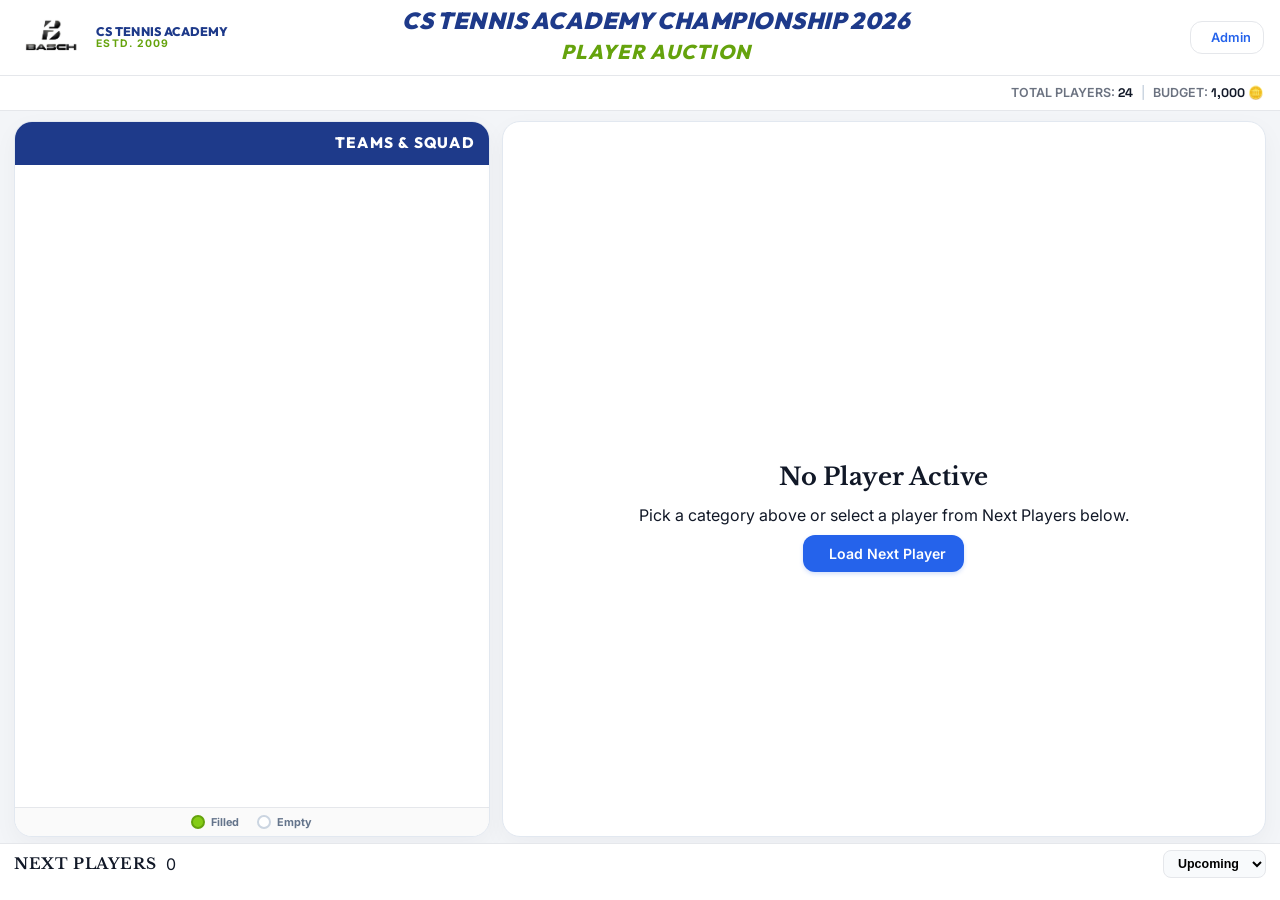
==== commit d4ee6a9c: "final" ====
--- a/templates/index.html
+++ b/templates/index.html
@@ -4,7 +4,7 @@
 <head>
     <meta charset="UTF-8">
     <meta name="viewport" content="width=device-width, initial-scale=1.0">
-    <title>Player Auction — Lawn Tennis</title>
+    <title>Player Auction — CS Tennis Academy</title>
     <link rel="preconnect" href="https://fonts.googleapis.com">
     <link rel="preconnect" href="https://fonts.gstatic.com" crossorigin>
     <link
@@ -18,30 +18,35 @@
 
     <div id="toastContainer" class="toast-container"></div>
 
-    <!-- Compact utility strip -->
-    <div class="utility-strip">
+    <!-- Brand header -->
+    <header class="auction-brand-header">
+        <div class="abh-brand">
+            <img src="/static/assets/basch-logo.png" alt="CS Tennis Academy" class="abh-logo"
+                onerror="this.style.display='none'">
+            <div class="abh-brand-text">
+                <strong>CS TENNIS ACADEMY</strong>
+                <span>ESTD. 2009</span>
+            </div>
+        </div>
+        <div class="abh-titles">
+            <h1 id="headerAuctionName">CS TENNIS ACADEMY CHAMPIONSHIP 2026</h1>
+            <p id="headerTournamentSubtitle">PLAYER AUCTION</p>
+        </div>
+        <div class="abh-actions">
+            <a href="/admin/" class="btn btn-outline btn-sm" style="text-decoration:none;">
+                <i data-lucide="settings"></i>
+                <span>Admin</span>
+            </a>
+        </div>
+    </header>
+
+    <!-- Category tabs -->
+    <div class="auction-cat-row">
         <div class="category-tabs-bar" id="categoryTabsBar"></div>
         <div class="utility-stats">
             <span>TOTAL PLAYERS: <strong id="statTotalPlayers">24</strong></span>
             <span class="stat-sep">|</span>
-            <span>BUDGET PER TEAM: <strong id="statBudgetPerTeam">1,000</strong> 🪙</span>
-        </div>
-        <div class="utility-actions">
-            <div class="dropdown-wrapper">
-                <button id="btnResetMenu" class="btn btn-outline btn-sm">
-                    <i data-lucide="rotate-ccw"></i>
-                    <span>Reset Auction</span>
-                </button>
-                <div id="resetDropdown" class="dropdown-menu hidden">
-                    <a href="#" class="dropdown-item" data-reset="all"><i data-lucide="refresh-cw"></i> Reset Entire Auction</a>
-                    <a href="#" class="dropdown-item" data-reset="teams"><i data-lucide="shield"></i> Reset Teams & Squads</a>
-                    <a href="#" class="dropdown-item" data-reset="coins"><i data-lucide="coins"></i> Reset Coins Only</a>
-                </div>
-            </div>
-            <a href="/admin/" class="btn btn-outline btn-sm" style="text-decoration:none;">
-                <i data-lucide="settings"></i>
-                <span>Admin</span>
-            </a>
+            <span>BUDGET: <strong id="statBudgetPerTeam">1,000</strong> 🪙</span>
         </div>
     </div>
 
@@ -52,8 +57,6 @@
         <button id="btnStartPause"></button>
         <div id="globalProgressBar"></div>
         <span id="globalProgressText"></span>
-        <span id="headerAuctionName"></span>
-        <span id="headerTournamentSubtitle"></span>
         <span id="auctionStatusBadge"></span>
         <span id="timerDisplay"></span>
         <button id="btnExtendTimer"></button>
@@ -65,14 +68,18 @@
     <main class="main-dashboard-grid auction-layout">
         <!-- Left: Teams & Squad -->
         <section class="panel panel-left-teams">
-            <div class="panel-header">
+            <div class="panel-header desk-panel-header">
+                <i data-lucide="users"></i>
                 <h2>Teams &amp; Squad</h2>
             </div>
             <div class="teams-scroll-box" id="teamsContainer"></div>
-            <div class="teams-footer-note">4 players per team (one in each category)</div>
+            <div class="teams-footer-note teams-legend">
+                <span class="legend-item"><span class="legend-dot filled"></span> Filled</span>
+                <span class="legend-item"><span class="legend-dot"></span> Empty</span>
+            </div>
         </section>
 
-        <!-- Center: Active auction -->
+        <!-- Center: Active auction + remaining coins -->
         <section class="panel panel-center-arena" id="centerArenaPanel">
             <div id="noActivePlayerState" class="empty-arena-box">
                 <i data-lucide="award" style="width:64px; height:64px; color:var(--text-muted); stroke-width:1.5px;"></i>
@@ -89,67 +96,99 @@
                 <span id="activePlayerRanking" class="hidden"></span>
                 <span id="activePlayerSeed" class="hidden"></span>
 
-                <div class="arena-player-block">
-                    <img id="activePlayerPhoto" src="" alt="Player" class="arena-player-photo">
-                    <div class="arena-player-meta">
-                        <h2 id="activePlayerName">Player Name</h2>
-                        <div id="activePlayerCategoryBadge" class="arena-cat-badge">Category</div>
-                        <div class="arena-base-price">
-                            <span class="coin-icon">🪙</span>
-                            <span id="activePlayerBasePriceVisible" class="num-font">100</span>
-                            <span class="base-label">Base Price</span>
+                <div class="arena-top-row">
+                    <div class="arena-player-block">
+                        <div class="arena-photo-wrap">
+                            <img id="activePlayerPhoto" src="" alt="Player" class="arena-player-photo"
+                                onerror="this.classList.add('is-empty'); this.removeAttribute('src');">
+                            <div class="arena-photo-fallback" aria-hidden="true">
+                                <i data-lucide="user"></i>
+                            </div>
+                        </div>
+                        <div class="arena-player-meta">
+                            <span class="current-player-pill">CURRENT PLAYER</span>
+                            <h2 id="activePlayerName">Player Name</h2>
+                            <div id="activePlayerCategoryBadge" class="arena-cat-badge">Category</div>
+                            <div class="arena-base-price">
+                                <span class="base-label">BASE PRICE</span>
+                                <span class="coin-icon">🪙</span>
+                                <span id="activePlayerBasePriceVisible" class="num-font">100</span>
+                            </div>
                         </div>
                     </div>
                     <div class="arena-current-bid">
-                        <div class="bid-label">Current Bid</div>
+                        <div class="bid-label">CURRENT BID</div>
                         <div class="bid-value-row">
                             <span id="currentBidAmount" class="num-font">0</span>
+                        </div>
+                        <div class="bid-coins-meta">
+                            <span class="coin-icon">🪙</span>
                             <span class="bid-coins-label">COINS</span>
                         </div>
-                        <div class="bid-leader-row">
-                            <span class="leader-label">Highest Bidder (to be selected)</span>
-                            <div id="highestBidderDisplay" class="leader-team">
-                                <img id="highestBidderLogo" class="leader-logo hidden" src="" alt="">
-                                <span id="highestBidderName">Select a team from the right panel</span>
-                            </div>
-                        </div>
+                    </div>
+                </div>
+
+                <div class="arena-mid-row">
+                    <div class="arena-highest-bidder">
+                        <div class="bid-label">HIGHEST BIDDER</div>
+                        <div id="highestBidderDisplay" class="leader-team">
+                            <img id="highestBidderLogo" class="leader-logo hidden" src="" alt="">
+                            <div class="leader-meta">
+                                <span id="highestBidderName">Select a team below</span>
+                                <span class="leader-status hidden" id="highestBidderStatus"></span>
+                            </div>
+                        </div>
+                    </div>
+                    <div class="quick-bid-block">
+                        <div class="block-label">QUICK BID</div>
+                        <div id="bidButtonsContainer" class="bid-step-row"></div>
                     </div>
                 </div>
 
                 <div class="arena-controls">
-                    <div class="quick-bid-block">
-                        <div class="block-label">Quick Bid</div>
-                        <div id="bidButtonsContainer" class="bid-step-row"></div>
+                    <div class="custom-bid-block">
+                        <div class="block-label">CUSTOM BID</div>
                         <div class="custom-bid-row">
-                            <input type="number" id="customBidInput" placeholder="Enter custom amount" step="10" min="10">
-                            <button id="btnCustomBid" class="btn btn-primary">UPDATE BID</button>
-                        </div>
-                    </div>
-
-                    <div class="sold-actions">
-                        <button id="btnMarkSold" class="btn-sold">
-                            <i data-lucide="gavel"></i>
-                            <span>SOLD!</span>
-                        </button>
-                        <button id="btnUndoBid" class="btn btn-outline btn-undo-only">Undo Last Bid</button>
-                    </div>
-                </div>
-            </div>
-        </section>
-
-        <!-- Right: Teams & Remaining Coins (select winning team) -->
-        <section class="panel panel-right-bidders">
-            <div class="panel-header panel-header-stack">
-                <h2>Teams &amp; Remaining Coins</h2>
-                <span class="badge" id="bidderHint">(Click a team to select as final bidder)</span>
-            </div>
-            <div id="quickTeamSelectorGrid" class="bidders-list"></div>
-            <div class="bidders-footer-note">
-                <i data-lucide="info"></i>
-                Click on a team to select them as the final bidder.
+                            <div class="custom-bid-input-wrap">
+                                <span class="coin-icon">🪙</span>
+                                <input type="number" id="customBidInput" placeholder="Enter custom amount..." step="10" min="10">
+                            </div>
+                            <button id="btnCustomBid" class="btn btn-primary btn-bid-now">BID NOW</button>
+                        </div>
+                    </div>
+
+                    <div class="arena-bottom-row">
+                        <div class="remaining-coins-block">
+                            <div class="block-label-row">
+                                <div class="block-label">TEAMS &amp; REMAINING COINS</div>
+                                <span class="badge" id="bidderHint">Click a team to select as highest bidder</span>
+                            </div>
+                            <div id="quickTeamSelectorGrid" class="bidders-list"></div>
+                        </div>
+                        <div class="sold-actions">
+                            <button id="btnMarkSold" class="btn-sold">
+                                <i data-lucide="gavel"></i>
+                                <span>SOLD!</span>
+                            </button>
+                            <button id="btnUndoBid" class="btn-undo-link">Undo Last Bid</button>
+                        </div>
+                    </div>
+                </div>
             </div>
         </section>
     </main>
+
+    <!-- Completion CTA -->
+    <div id="auctionCompleteBar" class="auction-complete-bar hidden">
+        <div class="acb-text">
+            <strong>Auction complete</strong>
+            <span>All players have been assigned. Review the final squads.</span>
+        </div>
+        <button id="btnShowFinalTeams" class="btn btn-primary btn-show-final">
+            <i data-lucide="trophy"></i>
+            <span>Show Final Teams</span>
+        </button>
+    </div>
 
     <!-- Full-screen SOLD celebration -->
     <div id="soldCelebration" class="sold-celebration hidden" aria-hidden="true">
@@ -157,7 +196,6 @@
         <div class="sold-celebration-card">
             <div class="sold-hammer">🔨</div>
             <div class="sold-banner">SOLD!</div>
-            <img id="soldCelebPhoto" class="sold-celeb-photo" src="" alt="">
             <h2 id="soldCelebPlayer">PLAYER</h2>
             <div id="soldCelebCategory" class="sold-celeb-cat">CATEGORY</div>
             <div class="sold-celeb-team-row">
@@ -183,6 +221,25 @@
         </div>
         <div id="upcomingSlider" class="next-players-track"></div>
     </section>
+
+    <!-- Final Teams overlay -->
+    <div id="finalTeamsOverlay" class="final-teams-overlay hidden" aria-hidden="true">
+        <div class="final-teams-shell">
+            <div class="final-teams-header">
+                <div>
+                    <p class="final-kicker">CS TENNIS ACADEMY CHAMPIONSHIP 2026</p>
+                    <h2>Final Teams</h2>
+                    <p class="final-sub">All squads after the player auction</p>
+                </div>
+                <button id="btnCloseFinalTeams" class="btn btn-outline btn-sm" type="button">
+                    <i data-lucide="x"></i>
+                    <span>Close</span>
+                </button>
+            </div>
+            <div id="finalTeamsGrid" class="final-teams-grid"></div>
+            <div class="final-teams-stats" id="finalTeamsStats"></div>
+        </div>
+    </div>
 
     <!-- Modal: Sold Confirmation -->
     <div id="soldConfirmModal" class="modal-backdrop hidden">
--- a/static/css/style.css
+++ b/static/css/style.css
@@ -1100,10 +1100,10 @@
 }
 
 .team-logo-sm {
-    width: 58px;
-    height: 58px;
+    width: 120px;
+    height: 120px;
     object-fit: contain;
-    border-radius: 10px;
+    border-radius: 16px;
     background: #FFFFFF;
     border: 1px solid var(--border-color);
     flex-shrink: 0;
@@ -1314,10 +1314,10 @@
 }
 
 .leader-logo {
-    width: 28px;
-    height: 28px;
+    width: 72px;
+    height: 72px;
     object-fit: contain;
-    border-radius: 6px;
+    border-radius: 12px;
 }
 
 .leader-team span {
@@ -1505,10 +1505,10 @@
 }
 
 .bidder-logo {
-    width: 48px;
-    height: 48px;
+    width: 96px;
+    height: 96px;
     object-fit: contain;
-    border-radius: 8px;
+    border-radius: 12px;
     flex-shrink: 0;
 }
 
@@ -1722,12 +1722,7 @@
 }
 
 .sold-celeb-photo {
-    width: 120px;
-    height: 120px;
-    border-radius: 18px;
-    object-fit: cover;
-    border: 3px solid #BBF7D0;
-    margin-bottom: 12px;
+    display: none;
 }
 
 .sold-celebration-card h2 {
@@ -1756,10 +1751,10 @@
 }
 
 .sold-celeb-team-row img {
-    width: 48px;
-    height: 48px;
+    width: 120px;
+    height: 120px;
     object-fit: contain;
-    border-radius: 10px;
+    border-radius: 16px;
 }
 
 .sold-celeb-team-row span {
@@ -1796,3 +1791,1137 @@
 .flying-player-card span {
     display: none;
 }
+
+/* ===== Auction Desk v2 (Championship UI) ===== */
+body.auction-desk {
+    background: #F3F5F8;
+    --desk-navy: #1E3A8A;
+    --desk-lime: #84CC16;
+    --desk-lime-dark: #65A30D;
+    --desk-gold: #D97706;
+}
+
+.auction-brand-header {
+    display: flex;
+    align-items: center;
+    gap: 18px;
+    padding: 8px 16px;
+    background: #FFFFFF;
+    border-bottom: 1px solid var(--border-color);
+    flex-shrink: 0;
+}
+
+.abh-brand {
+    display: flex;
+    align-items: center;
+    gap: 10px;
+    min-width: 180px;
+}
+
+.abh-logo {
+    height: 48px;
+    width: auto;
+    object-fit: contain;
+}
+
+.abh-brand-text {
+    display: flex;
+    flex-direction: column;
+    line-height: 1.1;
+}
+
+.abh-brand-text strong {
+    font-family: var(--font-subheading);
+    font-size: 0.78rem;
+    font-weight: 800;
+    color: var(--desk-navy);
+    letter-spacing: 0.02em;
+}
+
+.abh-brand-text span {
+    font-size: 0.65rem;
+    font-weight: 700;
+    color: var(--desk-lime-dark);
+    letter-spacing: 0.12em;
+}
+
+.abh-titles {
+    flex: 1;
+    text-align: center;
+    min-width: 0;
+}
+
+.abh-titles h1 {
+    font-family: var(--font-subheading);
+    font-weight: 900;
+    font-style: italic;
+    font-size: clamp(1rem, 2vw, 1.45rem);
+    color: var(--desk-navy);
+    letter-spacing: 0.02em;
+    margin: 0;
+    line-height: 1.15;
+    text-transform: uppercase;
+}
+
+.abh-titles p {
+    font-family: var(--font-subheading);
+    font-weight: 800;
+    font-style: italic;
+    font-size: clamp(0.95rem, 1.6vw, 1.25rem);
+    color: var(--desk-lime-dark);
+    margin: 2px 0 0;
+    letter-spacing: 0.06em;
+    text-transform: uppercase;
+}
+
+.abh-actions {
+    display: flex;
+    align-items: center;
+    gap: 8px;
+    min-width: 180px;
+    justify-content: flex-end;
+}
+
+.auction-cat-row {
+    display: flex;
+    align-items: center;
+    gap: 14px;
+    padding: 8px 16px;
+    background: #FFFFFF;
+    border-bottom: 1px solid var(--border-color);
+    flex-shrink: 0;
+}
+
+.auction-cat-row .category-tabs-bar {
+    flex: 1;
+    display: flex;
+    gap: 10px;
+    border: none;
+    padding: 0;
+    background: transparent;
+    overflow-x: auto;
+}
+
+.auction-cat-row .cat-pill {
+    border-radius: 12px;
+    padding: 10px 16px;
+    border: 1.5px solid #E2E8F0;
+    background: #FFFFFF;
+    color: var(--desk-navy);
+    font-family: var(--font-subheading);
+    font-weight: 800;
+    font-size: 0.78rem;
+    letter-spacing: 0.04em;
+    white-space: nowrap;
+}
+
+.auction-cat-row .cat-pill.active {
+    background: var(--desk-lime);
+    border-color: var(--desk-lime);
+    color: #14532D;
+    box-shadow: 0 6px 16px rgba(132, 204, 22, 0.35);
+}
+
+.auction-cat-row .cat-pill.active .cat-badge {
+    background: rgba(255, 255, 255, 0.55);
+    color: #14532D;
+}
+
+.auction-cat-row .cat-badge {
+    margin-left: 8px;
+    background: #F1F5F9;
+    color: #64748B;
+    border-radius: 999px;
+    padding: 2px 8px;
+    font-size: 0.7rem;
+}
+
+body.auction-desk .main-dashboard-grid.auction-layout {
+    grid-template-columns: minmax(340px, 38%) 1fr;
+    gap: 12px;
+    padding: 10px 14px 6px;
+    flex: 1;
+    min-height: 0;
+    overflow: hidden;
+}
+
+body.auction-desk .panel-left-teams,
+body.auction-desk .panel-center-arena {
+    background: #FFFFFF;
+    border: 1px solid #E2E8F0;
+    border-radius: 18px;
+    box-shadow: 0 8px 24px rgba(15, 23, 42, 0.04);
+    overflow: hidden;
+    min-height: 0;
+}
+
+body.auction-desk .panel-left-teams {
+    display: flex;
+    flex-direction: column;
+}
+
+body.auction-desk {
+    overflow: hidden;
+}
+
+.desk-panel-header {
+    background: var(--desk-navy) !important;
+    color: #fff !important;
+    border-bottom: none !important;
+    display: flex !important;
+    align-items: center;
+    gap: 10px;
+    padding: 10px 14px !important;
+    flex-shrink: 0;
+}
+
+.desk-panel-header h2 {
+    color: #fff !important;
+    font-family: var(--font-subheading);
+    font-weight: 800;
+    font-size: 0.95rem;
+    letter-spacing: 0.08em;
+    text-transform: uppercase;
+    margin: 0;
+}
+
+.desk-panel-header .lucide {
+    color: var(--desk-lime);
+}
+
+body.auction-desk .teams-scroll-box {
+    flex: 1;
+    min-height: 0;
+    padding: 8px 10px;
+    gap: 8px;
+    display: flex;
+    flex-direction: column;
+    overflow-y: auto;
+}
+
+body.auction-desk .team-row-compact {
+    display: flex;
+    flex-direction: row;
+    align-items: center;
+    justify-content: space-between;
+    gap: 12px;
+    padding: 8px 12px !important;
+    border: 1.5px solid #E2E8F0;
+    border-radius: 12px;
+    background: #FFFFFF;
+    cursor: pointer;
+    transition: border-color 0.2s ease, box-shadow 0.2s ease;
+    min-height: 0;
+    flex: 1 1 0;
+    overflow: hidden;
+}
+
+body.auction-desk .team-row-compact:hover {
+    border-color: #BFDBFE;
+}
+
+body.auction-desk .team-row-compact.leading-bidder {
+    border-color: #FB923C;
+    box-shadow: 0 0 0 2px rgba(251, 146, 60, 0.2);
+}
+
+.team-card-main {
+    display: flex;
+    align-items: center;
+    gap: 12px;
+    min-width: 0;
+    flex: 1;
+}
+
+.team-card-info {
+    display: flex;
+    flex-direction: column;
+    min-width: 0;
+    gap: 1px;
+}
+
+.team-card-top {
+    display: none;
+}
+
+.team-index {
+    width: 26px;
+    height: 26px;
+    border-radius: 7px;
+    background: #EFF6FF;
+    color: #fff;
+    font-family: var(--font-number);
+    font-weight: 800;
+    font-size: 0.8rem;
+    display: flex;
+    align-items: center;
+    justify-content: center;
+    flex-shrink: 0;
+}
+
+body.auction-desk .team-logo-sm {
+    width: 110px;
+    height: 110px;
+    border-radius: 14px;
+    flex-shrink: 0;
+    background: #fff;
+    border: 1px solid #E2E8F0;
+    padding: 3px;
+}
+
+.team-card-name {
+    font-family: var(--font-subheading);
+    font-weight: 800;
+    font-style: italic;
+    font-size: clamp(0.95rem, 1.35vw, 1.2rem);
+    color: var(--desk-navy);
+    text-transform: uppercase;
+    letter-spacing: 0.02em;
+    line-height: 1.15;
+    white-space: nowrap;
+    overflow: hidden;
+    text-overflow: ellipsis;
+}
+
+.team-card-meta {
+    display: none;
+}
+
+.team-card-coins {
+    display: inline-flex;
+    align-items: center;
+    gap: 4px;
+    color: var(--desk-gold);
+    font-family: var(--font-number);
+    font-weight: 800;
+    font-style: italic;
+    font-size: clamp(0.95rem, 1.3vw, 1.15rem);
+    line-height: 1.1;
+}
+
+.team-card-count {
+    font-size: 0.62rem;
+    font-weight: 700;
+    color: #94A3B8;
+    letter-spacing: 0.06em;
+    text-transform: uppercase;
+}
+
+.team-slot-circles {
+    display: flex;
+    gap: 6px;
+    justify-content: flex-end;
+    flex-shrink: 0;
+}
+
+.slot-circle {
+    display: flex;
+    flex-direction: column;
+    align-items: center;
+    gap: 3px;
+    width: 36px;
+}
+
+.slot-circle-dot {
+    width: 22px;
+    height: 22px;
+    border-radius: 50%;
+    border: 2px solid #CBD5E1;
+    background: #FFFFFF;
+    display: flex;
+    align-items: center;
+    justify-content: center;
+    color: transparent;
+    font-size: 0.65rem;
+    font-weight: 800;
+}
+
+.slot-circle.filled .slot-circle-dot {
+    background: var(--desk-lime);
+    border-color: var(--desk-lime-dark);
+    color: #fff;
+}
+
+.slot-circle-label {
+    font-size: 0.58rem;
+    font-weight: 800;
+    letter-spacing: 0.02em;
+    color: var(--desk-navy);
+    text-transform: uppercase;
+    white-space: nowrap;
+}
+
+.teams-legend {
+    justify-content: center;
+    gap: 18px !important;
+}
+
+.legend-item {
+    display: inline-flex;
+    align-items: center;
+    gap: 6px;
+    font-weight: 700;
+    color: #64748B;
+}
+
+.legend-dot {
+    width: 14px;
+    height: 14px;
+    border-radius: 50%;
+    border: 2px solid #CBD5E1;
+    background: #fff;
+    display: inline-block;
+}
+
+.legend-dot.filled {
+    background: var(--desk-lime);
+    border-color: var(--desk-lime-dark);
+}
+
+body.auction-desk .active-arena-box {
+    flex: 1;
+    min-height: 0;
+    overflow: hidden;
+    padding: 12px 16px 10px;
+    gap: 10px;
+    display: flex;
+    flex-direction: column;
+}
+
+.arena-top-row,
+.arena-mid-row,
+.arena-bottom-row {
+    display: grid;
+    grid-template-columns: 1.2fr 1fr;
+    gap: 10px;
+    flex-shrink: 0;
+    min-height: 0;
+}
+
+.arena-bottom-row {
+    grid-template-columns: 1.4fr 0.8fr;
+    flex: 1;
+    align-items: stretch;
+}
+
+body.auction-desk .arena-player-block {
+    display: flex;
+    align-items: center;
+    gap: 14px;
+    padding: 12px 14px;
+    border-bottom: none;
+    grid-template-columns: none;
+    min-width: 0;
+    background: linear-gradient(180deg, #EFF6FF 0%, #FFFFFF 100%);
+    border: 1.5px solid #93C5FD;
+    border-radius: 16px;
+    box-shadow: 0 8px 20px rgba(37, 99, 235, 0.08);
+}
+
+/* Hide circular photo — names only in player meta */
+body.auction-desk .arena-photo-wrap {
+    display: none;
+}
+
+.arena-photo-wrap {
+    position: relative;
+    width: 84px;
+    height: 84px;
+    flex-shrink: 0;
+}
+
+body.auction-desk .arena-player-photo {
+    width: 84px;
+    height: 84px;
+    border-radius: 50%;
+    object-fit: cover;
+    border: 3px solid #DBEAFE;
+    background: #1E3A8A;
+    position: relative;
+    z-index: 1;
+}
+
+body.auction-desk .arena-player-photo.is-empty,
+body.auction-desk .arena-player-photo:not([src]),
+body.auction-desk .arena-player-photo[src=""] {
+    opacity: 0;
+}
+
+.arena-photo-fallback {
+    position: absolute;
+    inset: 0;
+    border-radius: 50%;
+    background: #1E3A8A;
+    display: flex;
+    align-items: center;
+    justify-content: center;
+    border: 4px solid #DBEAFE;
+}
+
+.arena-photo-fallback .lucide {
+    width: 36px;
+    height: 36px;
+    color: rgba(255, 255, 255, 0.75);
+}
+
+.current-player-pill {
+    display: inline-flex;
+    padding: 4px 10px;
+    border-radius: 999px;
+    background: #DBEAFE;
+    color: var(--desk-navy);
+    font-size: 0.68rem;
+    font-weight: 800;
+    letter-spacing: 0.08em;
+    margin-bottom: 8px;
+}
+
+body.auction-desk .arena-player-meta h2 {
+    font-family: var(--font-subheading);
+    font-style: italic;
+    font-size: clamp(1.25rem, 2.2vw, 1.9rem);
+    font-weight: 900;
+    color: var(--desk-navy);
+    text-transform: uppercase;
+    margin: 0 0 2px;
+    line-height: 1.1;
+}
+
+body.auction-desk .arena-cat-badge {
+    font-size: 0.8rem;
+    font-weight: 800;
+    color: var(--desk-lime-dark);
+    margin-bottom: 4px;
+}
+
+body.auction-desk .arena-base-price {
+    display: flex;
+    align-items: center;
+    gap: 6px;
+}
+
+body.auction-desk .arena-base-price .base-label {
+    font-size: 0.65rem;
+    font-weight: 800;
+    letter-spacing: 0.08em;
+    color: #64748B;
+}
+
+body.auction-desk .arena-base-price .num-font {
+    font-size: 1.1rem;
+    color: var(--desk-gold);
+}
+
+.arena-bid-status {
+    display: none;
+}
+
+body.auction-desk .arena-current-bid,
+.arena-highest-bidder {
+    background: #F8FAFC;
+    border: 1.5px solid #E2E8F0;
+    border-radius: 14px;
+    padding: 10px 14px;
+    min-height: 0;
+}
+
+body.auction-desk .arena-current-bid {
+    background: linear-gradient(180deg, #F7FEE7 0%, #FFFFFF 100%);
+    border: 2px solid #84CC16;
+    border-radius: 16px;
+    padding: 12px 16px;
+    display: flex;
+    flex-direction: column;
+    justify-content: center;
+    box-shadow: 0 8px 20px rgba(132, 204, 22, 0.15);
+}
+
+body.auction-desk .bid-label {
+    margin-bottom: 4px;
+    font-size: 0.65rem;
+}
+
+body.auction-desk .bid-value-row .num-font {
+    font-size: clamp(1.6rem, 3vw, 2.4rem);
+    font-weight: 800;
+    color: var(--desk-lime-dark);
+    line-height: 1;
+}
+
+.bid-coins-meta {
+    display: flex;
+    align-items: center;
+    gap: 6px;
+    margin-top: 2px;
+    color: var(--desk-gold);
+    font-weight: 700;
+    font-size: 0.75rem;
+}
+
+.arena-highest-bidder .bid-label {
+    font-size: 0.8rem !important;
+    letter-spacing: 0.12em;
+    color: #475569;
+    font-weight: 800;
+}
+
+.arena-highest-bidder.has-leader {
+    border-color: color-mix(in srgb, var(--leader-color, #3B82F6) 65%, #E2E8F0);
+    box-shadow: 0 0 0 2px color-mix(in srgb, var(--leader-color, #3B82F6) 22%, transparent);
+    background: linear-gradient(180deg, #EFF6FF 0%, #FFFFFF 100%);
+}
+
+.arena-highest-bidder .leader-team {
+    display: flex;
+    align-items: center;
+    gap: 12px;
+    margin-top: 4px;
+}
+
+.arena-highest-bidder .leader-logo {
+    width: 140px;
+    height: 140px;
+    border-radius: 18px;
+    object-fit: contain;
+    background: #fff;
+    border: 2px solid color-mix(in srgb, var(--leader-color, #93C5FD) 50%, #E2E8F0);
+    padding: 5px;
+    box-shadow: 0 4px 12px rgba(15, 23, 42, 0.08);
+}
+
+#highestBidderName {
+    font-family: var(--font-subheading);
+    font-weight: 900;
+    font-style: italic;
+    font-size: clamp(1.05rem, 1.8vw, 1.45rem);
+    color: #1E3A8A !important;
+    text-transform: uppercase;
+    line-height: 1.15;
+    white-space: normal;
+    overflow: visible;
+    text-overflow: unset;
+}
+
+body.auction-desk .bidder-logo {
+    display: none !important;
+}
+
+body.auction-desk .bidder-row {
+    justify-content: flex-start;
+    padding: 10px 12px;
+}
+
+.leader-status,
+#highestBidderStatus {
+    display: none !important;
+}
+
+body.auction-desk .arena-controls {
+    display: flex;
+    flex-direction: column;
+    gap: 10px;
+    padding: 0;
+    border: none;
+    flex: 1;
+    min-height: 0;
+    overflow: hidden;
+}
+
+body.auction-desk .quick-bid-block {
+    min-width: 0;
+}
+
+body.auction-desk .block-label,
+.block-label-row .block-label {
+    font-size: 0.65rem;
+    font-weight: 800;
+    letter-spacing: 0.1em;
+    color: #64748B;
+    margin-bottom: 6px;
+}
+
+.block-label-row {
+    display: flex;
+    align-items: baseline;
+    justify-content: space-between;
+    gap: 10px;
+    margin-bottom: 8px;
+}
+
+.block-label-row .block-label {
+    margin-bottom: 0;
+}
+
+.block-label-row .badge {
+    background: transparent;
+    color: #94A3B8;
+    font-size: 0.72rem;
+    font-weight: 600;
+    padding: 0;
+}
+
+body.auction-desk .bid-step-row {
+    display: grid;
+    grid-template-columns: repeat(3, 1fr);
+    gap: 6px;
+}
+
+body.auction-desk .btn-bid-step {
+    border: 1.5px solid #93C5FD;
+    background: #FFFFFF;
+    color: var(--desk-navy);
+    border-radius: 10px;
+    padding: 10px 6px;
+    font-family: var(--font-subheading);
+    font-weight: 800;
+    font-size: 0.88rem;
+    cursor: pointer;
+    transition: all 0.15s ease;
+}
+
+body.auction-desk .btn-bid-step:hover {
+    background: #EFF6FF;
+    border-color: #3B82F6;
+}
+
+.custom-bid-input-wrap {
+    flex: 1;
+    display: flex;
+    align-items: center;
+    gap: 8px;
+    background: #F8FAFC;
+    border: 1.5px solid #E2E8F0;
+    border-radius: 12px;
+    padding: 0 12px;
+}
+
+.custom-bid-input-wrap input {
+    flex: 1;
+    border: none;
+    background: transparent;
+    outline: none;
+    height: 42px;
+    font-size: 0.9rem;
+    font-family: var(--font-body);
+}
+
+body.auction-desk .custom-bid-row {
+    display: flex;
+    gap: 10px;
+    align-items: stretch;
+}
+
+.btn-bid-now {
+    min-width: 120px;
+    border-radius: 12px !important;
+    background: var(--desk-navy) !important;
+    border-color: var(--desk-navy) !important;
+    font-weight: 800 !important;
+    letter-spacing: 0.04em;
+}
+
+.remaining-coins-block {
+    background: #F8FAFC;
+    border: 1px solid #E2E8F0;
+    border-radius: 12px;
+    padding: 8px 10px;
+    min-height: 0;
+    display: flex;
+    flex-direction: column;
+    overflow: hidden;
+}
+
+body.auction-desk .bidders-list {
+    display: grid;
+    grid-template-columns: repeat(3, 1fr);
+    gap: 6px;
+    max-height: none;
+    overflow: hidden;
+    flex: 1;
+}
+
+body.auction-desk .bidder-row {
+    display: flex;
+    align-items: center;
+    gap: 6px;
+    padding: 6px 8px;
+    border-radius: 10px;
+    border: 1.5px solid #E2E8F0;
+    background: #FFFFFF;
+    text-align: left;
+    cursor: pointer;
+    min-height: 0;
+}
+
+body.auction-desk .bidder-row.is-leading {
+    border-color: #60A5FA;
+    box-shadow: 0 0 0 2px rgba(59, 130, 246, 0.15);
+    background: #EFF6FF;
+}
+
+body.auction-desk .bidder-rank {
+    width: 20px;
+    height: 20px;
+    border-radius: 5px;
+    background: #EFF6FF;
+    color: var(--desk-navy);
+    font-size: 0.68rem;
+    font-weight: 800;
+    display: flex;
+    align-items: center;
+    justify-content: center;
+    flex-shrink: 0;
+}
+
+body.auction-desk .bidder-logo {
+    width: 72px;
+    height: 72px;
+    border-radius: 12px;
+    object-fit: contain;
+    flex-shrink: 0;
+}
+
+body.auction-desk .bidder-info {
+    min-width: 0;
+    display: flex;
+    flex-direction: column;
+    gap: 1px;
+    flex: 1;
+}
+
+body.auction-desk .bidder-info strong {
+    font-size: clamp(0.78rem, 1.1vw, 0.95rem);
+    font-weight: 800;
+    font-family: var(--font-subheading);
+    text-transform: uppercase;
+    white-space: nowrap;
+    overflow: hidden;
+    text-overflow: ellipsis;
+}
+
+body.auction-desk .bidder-coins-line {
+    display: none !important;
+}
+
+body.auction-desk .sold-actions {
+    display: flex;
+    flex-direction: column;
+    gap: 6px;
+    align-items: stretch;
+    justify-content: center;
+    min-width: 0;
+}
+
+body.auction-desk .btn-sold {
+    width: 100%;
+    flex: 1;
+    border: none;
+    border-radius: 14px;
+    background: linear-gradient(180deg, #A3E635 0%, #84CC16 100%);
+    color: #14532D;
+    font-family: var(--font-subheading);
+    font-weight: 900;
+    font-size: clamp(1.2rem, 2vw, 1.6rem);
+    letter-spacing: 0.08em;
+    padding: 14px 16px;
+    display: flex;
+    align-items: center;
+    justify-content: center;
+    gap: 10px;
+    cursor: pointer;
+    box-shadow: 0 10px 24px rgba(132, 204, 22, 0.35);
+}
+
+body.auction-desk .btn-sold .lucide {
+    width: 24px;
+    height: 24px;
+    color: #14532D;
+}
+
+body.auction-desk .next-players-bar {
+    flex-shrink: 0;
+    max-height: 110px;
+    padding: 6px 14px 8px;
+    overflow: hidden;
+}
+
+body.auction-desk .next-players-track {
+    max-height: 68px;
+}
+
+body.auction-desk .next-player-card {
+    min-width: 160px;
+    padding: 6px 8px;
+}
+
+body.auction-desk .next-player-card img,
+body.auction-desk .next-player-card > div:first-child {
+    width: 36px !important;
+    height: 36px !important;
+}
+
+body.auction-desk .teams-footer-note {
+    padding: 6px 10px;
+    font-size: 0.68rem;
+}
+
+.btn-undo-link {
+    background: none;
+    border: none;
+    color: #3B82F6;
+    font-weight: 700;
+    font-size: 0.9rem;
+    cursor: pointer;
+    padding: 4px;
+    text-decoration: underline;
+    text-underline-offset: 3px;
+}
+
+.auction-complete-bar {
+    display: flex;
+    align-items: center;
+    justify-content: space-between;
+    gap: 16px;
+    margin: 0 16px 8px;
+    padding: 14px 18px;
+    border-radius: 14px;
+    background: linear-gradient(90deg, #1E3A8A, #1D4ED8);
+    color: #fff;
+    flex-shrink: 0;
+}
+
+.acb-text {
+    display: flex;
+    flex-direction: column;
+    gap: 2px;
+}
+
+.acb-text strong {
+    font-family: var(--font-subheading);
+    font-size: 1rem;
+}
+
+.acb-text span {
+    font-size: 0.85rem;
+    opacity: 0.85;
+}
+
+.btn-show-final {
+    background: var(--desk-lime) !important;
+    border-color: var(--desk-lime) !important;
+    color: #14532D !important;
+    font-weight: 800 !important;
+    border-radius: 999px !important;
+    padding: 12px 20px !important;
+}
+
+.final-teams-overlay {
+    position: fixed;
+    inset: 0;
+    z-index: 80;
+    background:
+        radial-gradient(900px 500px at 20% -10%, rgba(37, 99, 235, 0.35), transparent 55%),
+        radial-gradient(700px 400px at 100% 100%, rgba(132, 204, 22, 0.2), transparent 50%),
+        rgba(2, 6, 23, 0.92);
+    display: flex;
+    align-items: stretch;
+    justify-content: center;
+    padding: 28px;
+    overflow: auto;
+}
+
+.final-teams-shell {
+    width: min(1280px, 100%);
+    margin: auto;
+    display: flex;
+    flex-direction: column;
+    gap: 18px;
+}
+
+.final-teams-header {
+    display: flex;
+    align-items: flex-start;
+    justify-content: space-between;
+    gap: 16px;
+    color: #fff;
+}
+
+.final-kicker {
+    font-size: 0.75rem;
+    letter-spacing: 0.16em;
+    color: #F4B400;
+    font-weight: 700;
+    margin-bottom: 6px;
+}
+
+.final-teams-header h2 {
+    font-family: var(--font-subheading);
+    font-size: clamp(1.8rem, 3vw, 2.6rem);
+    font-weight: 900;
+    font-style: italic;
+    margin: 0;
+}
+
+.final-sub {
+    color: rgba(226, 232, 240, 0.75);
+    margin-top: 4px;
+}
+
+.final-teams-header .btn {
+    color: #fff;
+    border-color: rgba(255, 255, 255, 0.3);
+    background: rgba(15, 23, 42, 0.5);
+}
+
+.final-teams-grid {
+    display: grid;
+    grid-template-columns: repeat(3, 1fr);
+    gap: 14px;
+}
+
+.final-team-card {
+    background: rgba(15, 23, 42, 0.78);
+    border: 1px solid rgba(148, 163, 184, 0.22);
+    border-radius: 18px;
+    padding: 16px;
+    color: #fff;
+    box-shadow: 0 12px 30px rgba(0, 0, 0, 0.25);
+}
+
+.final-team-head {
+    display: flex;
+    align-items: center;
+    gap: 12px;
+    margin-bottom: 14px;
+    padding-bottom: 12px;
+    border-bottom: 1px solid rgba(148, 163, 184, 0.2);
+}
+
+.final-team-head img {
+    width: 130px;
+    height: 130px;
+    border-radius: 18px;
+    object-fit: contain;
+    background: rgba(2, 6, 23, 0.6);
+    border: 1px solid rgba(255, 255, 255, 0.1);
+    padding: 5px;
+}
+
+.final-team-head h3 {
+    font-family: var(--font-subheading);
+    font-size: 1.15rem;
+    font-weight: 800;
+    text-transform: uppercase;
+    margin: 0 0 4px;
+}
+
+.final-team-head p {
+    font-size: 0.78rem;
+    color: #F4B400;
+    margin: 0;
+    font-weight: 700;
+}
+
+.final-squad-list {
+    display: flex;
+    flex-direction: column;
+    gap: 8px;
+}
+
+.final-squad-item {
+    display: flex;
+    align-items: center;
+    justify-content: space-between;
+    gap: 10px;
+    padding: 10px 12px;
+    border-radius: 12px;
+    background: rgba(2, 6, 23, 0.55);
+    border: 1px solid rgba(148, 163, 184, 0.14);
+}
+
+.final-squad-item .fs-name {
+    font-weight: 700;
+    font-size: 0.9rem;
+}
+
+.final-squad-item .fs-cat {
+    font-size: 0.72rem;
+    color: #94A3B8;
+    font-weight: 600;
+    text-transform: uppercase;
+    letter-spacing: 0.04em;
+}
+
+.final-squad-item .fs-price {
+    font-family: var(--font-number);
+    font-weight: 800;
+    color: #A3E635;
+    white-space: nowrap;
+}
+
+.final-empty {
+    color: #94A3B8;
+    font-style: italic;
+    font-size: 0.85rem;
+    padding: 8px 0;
+}
+
+.final-teams-stats {
+    display: flex;
+    flex-wrap: wrap;
+    gap: 12px;
+    justify-content: center;
+}
+
+.final-stat-chip {
+    background: rgba(255, 255, 255, 0.06);
+    border: 1px solid rgba(255, 255, 255, 0.12);
+    border-radius: 999px;
+    padding: 8px 16px;
+    color: #E2E8F0;
+    font-size: 0.85rem;
+}
+
+.final-stat-chip strong {
+    color: #F4B400;
+}
+
+@media (max-width: 1100px) {
+    body.auction-desk .main-dashboard-grid.auction-layout {
+        grid-template-columns: 1fr;
+        overflow-y: auto;
+    }
+
+    body.auction-desk .bidders-list {
+        grid-template-columns: repeat(2, 1fr);
+    }
+
+    .final-teams-grid {
+        grid-template-columns: 1fr 1fr;
+    }
+
+    body.auction-desk .bid-step-row {
+        grid-template-columns: repeat(3, 1fr);
+    }
+}
+
+@media (max-width: 720px) {
+    .auction-brand-header {
+        flex-wrap: wrap;
+    }
+
+    .abh-titles {
+        order: 3;
+        width: 100%;
+    }
+
+    .arena-top-row,
+    .arena-mid-row,
+    .arena-bottom-row {
+        grid-template-columns: 1fr;
+    }
+
+    .final-teams-grid {
+        grid-template-columns: 1fr;
+    }
+}
